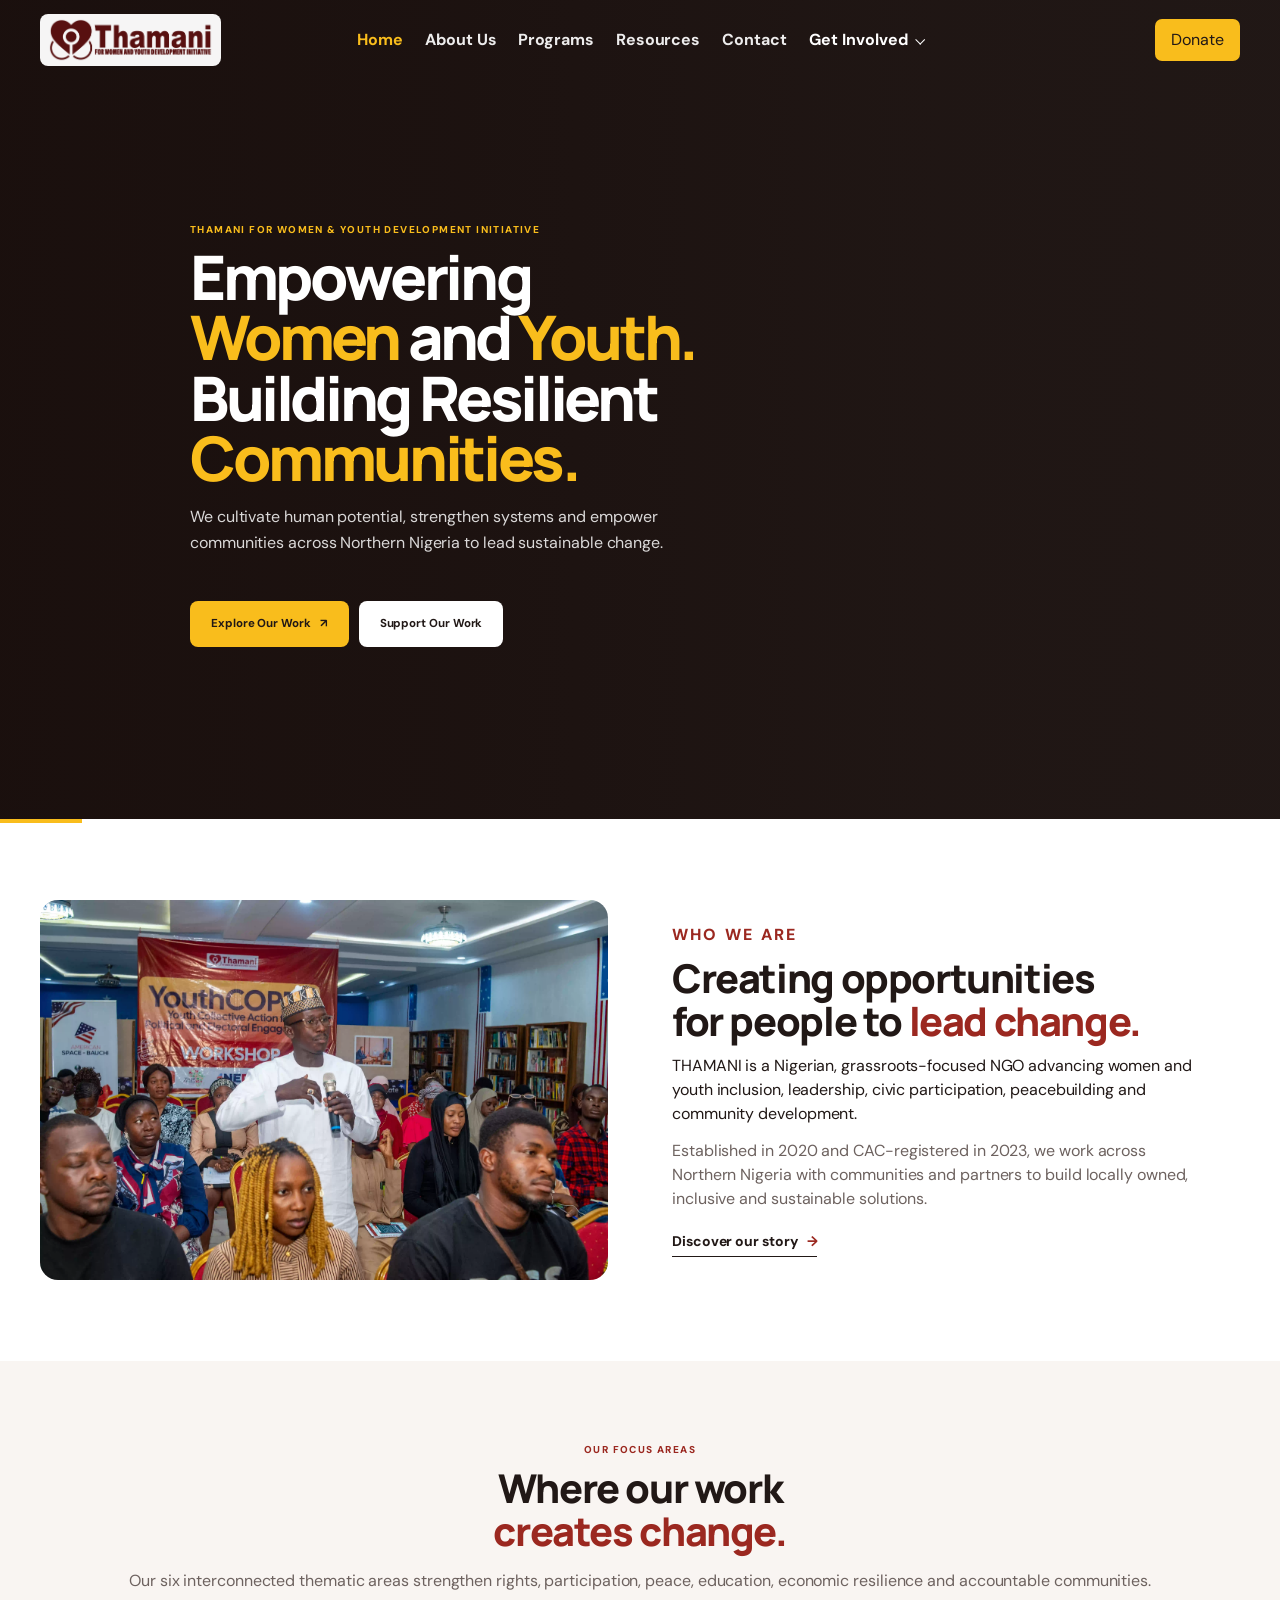
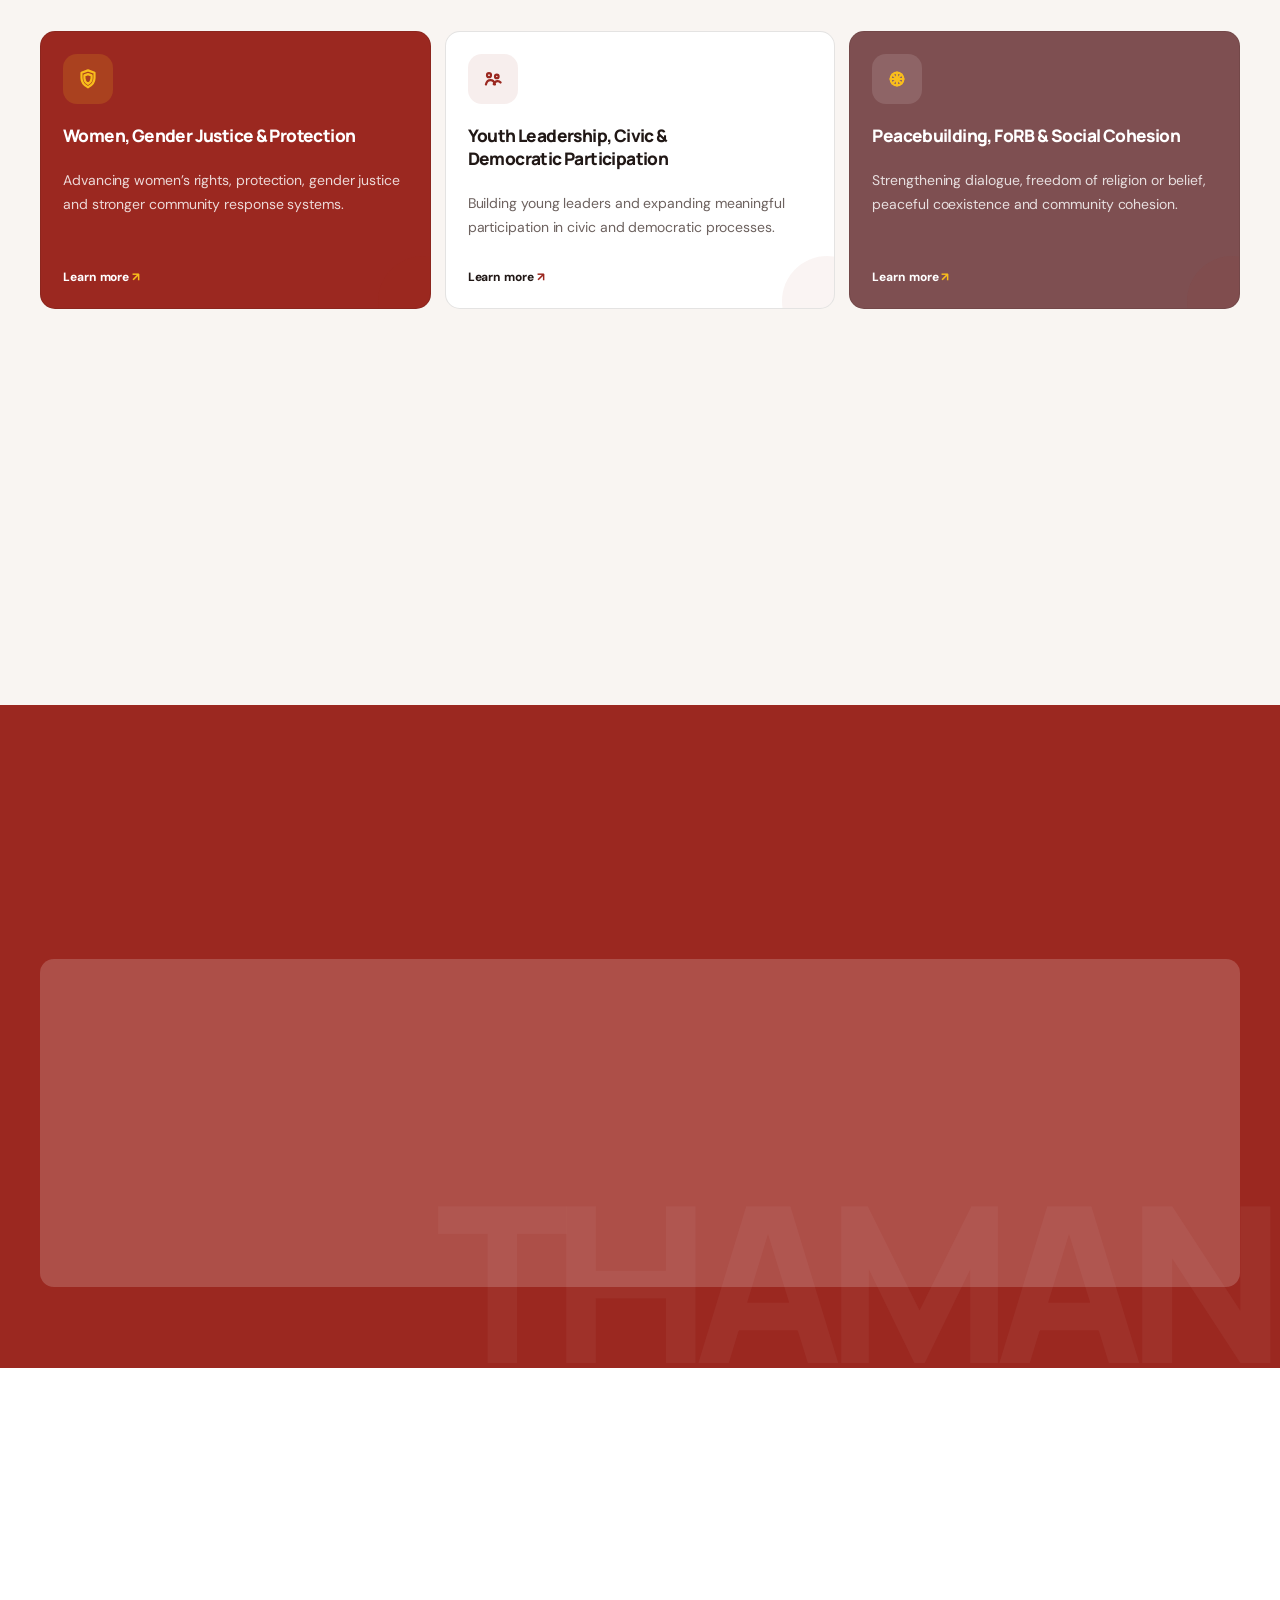
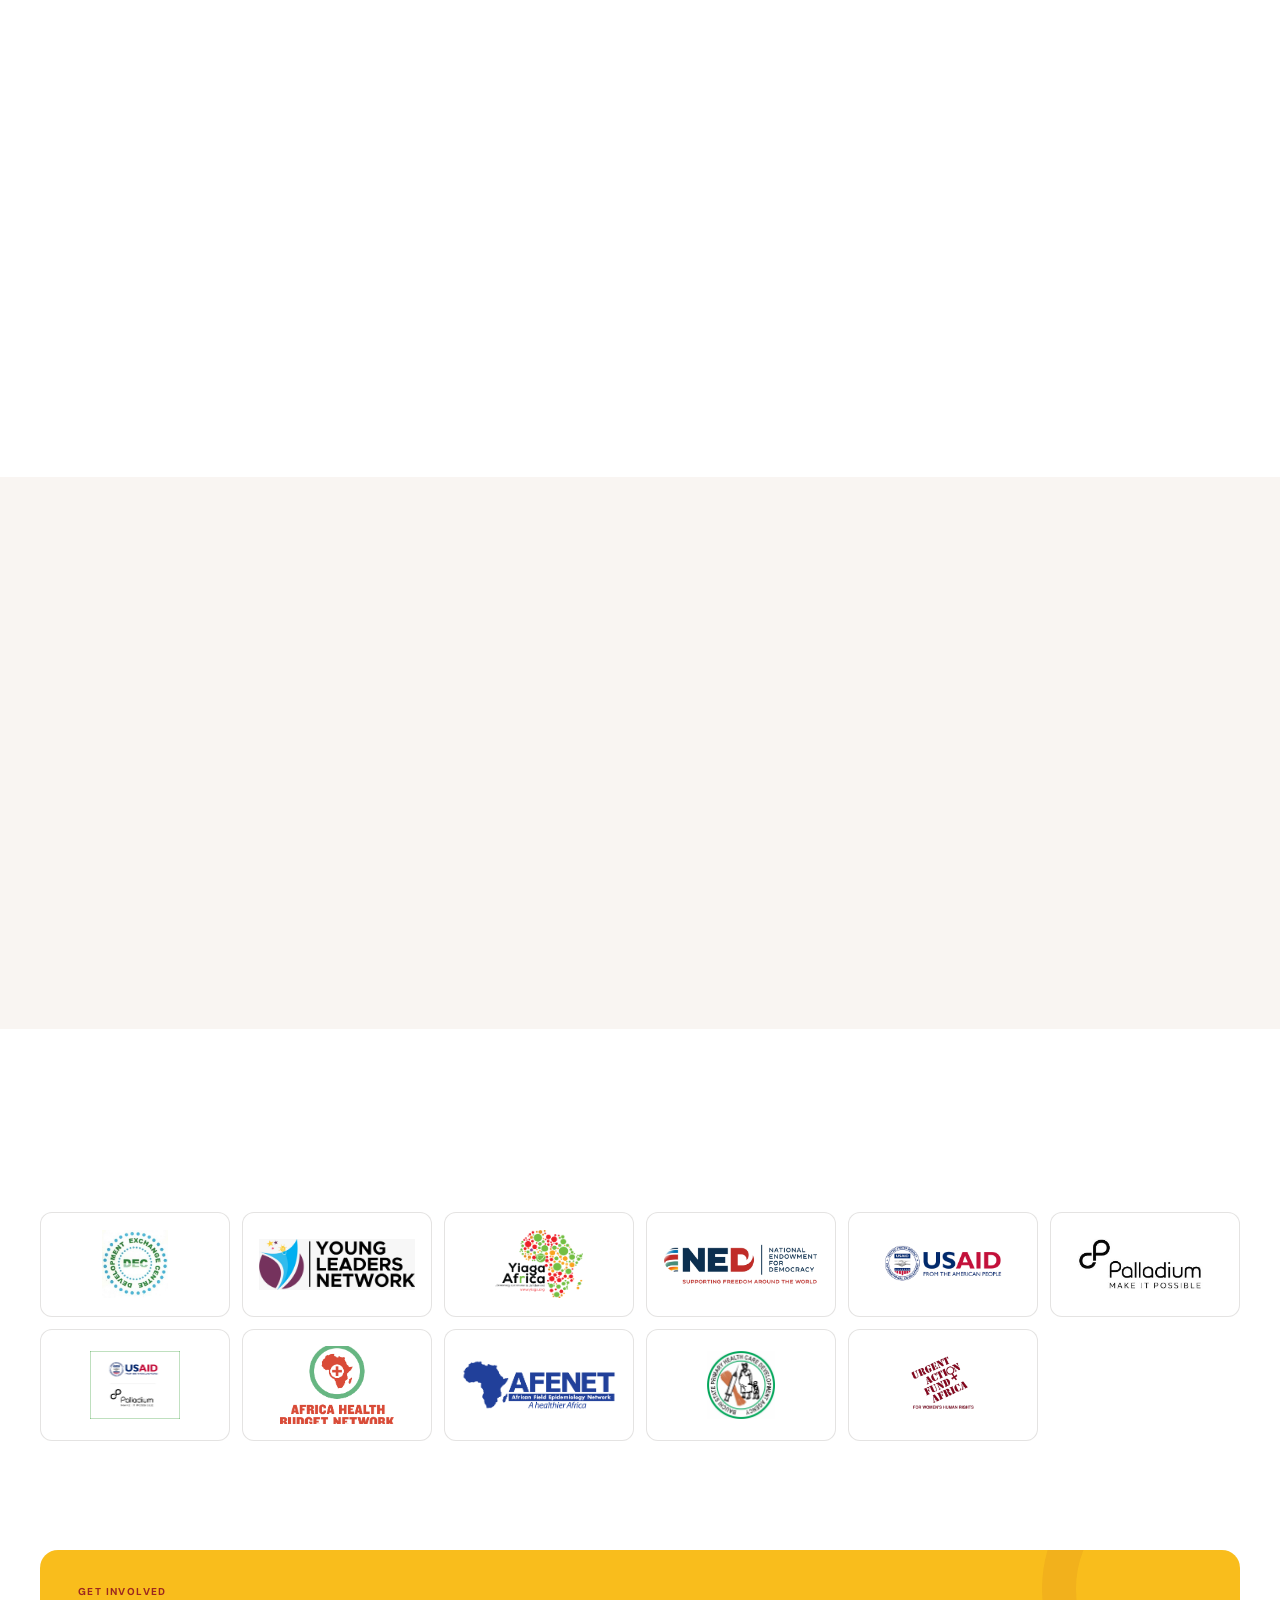
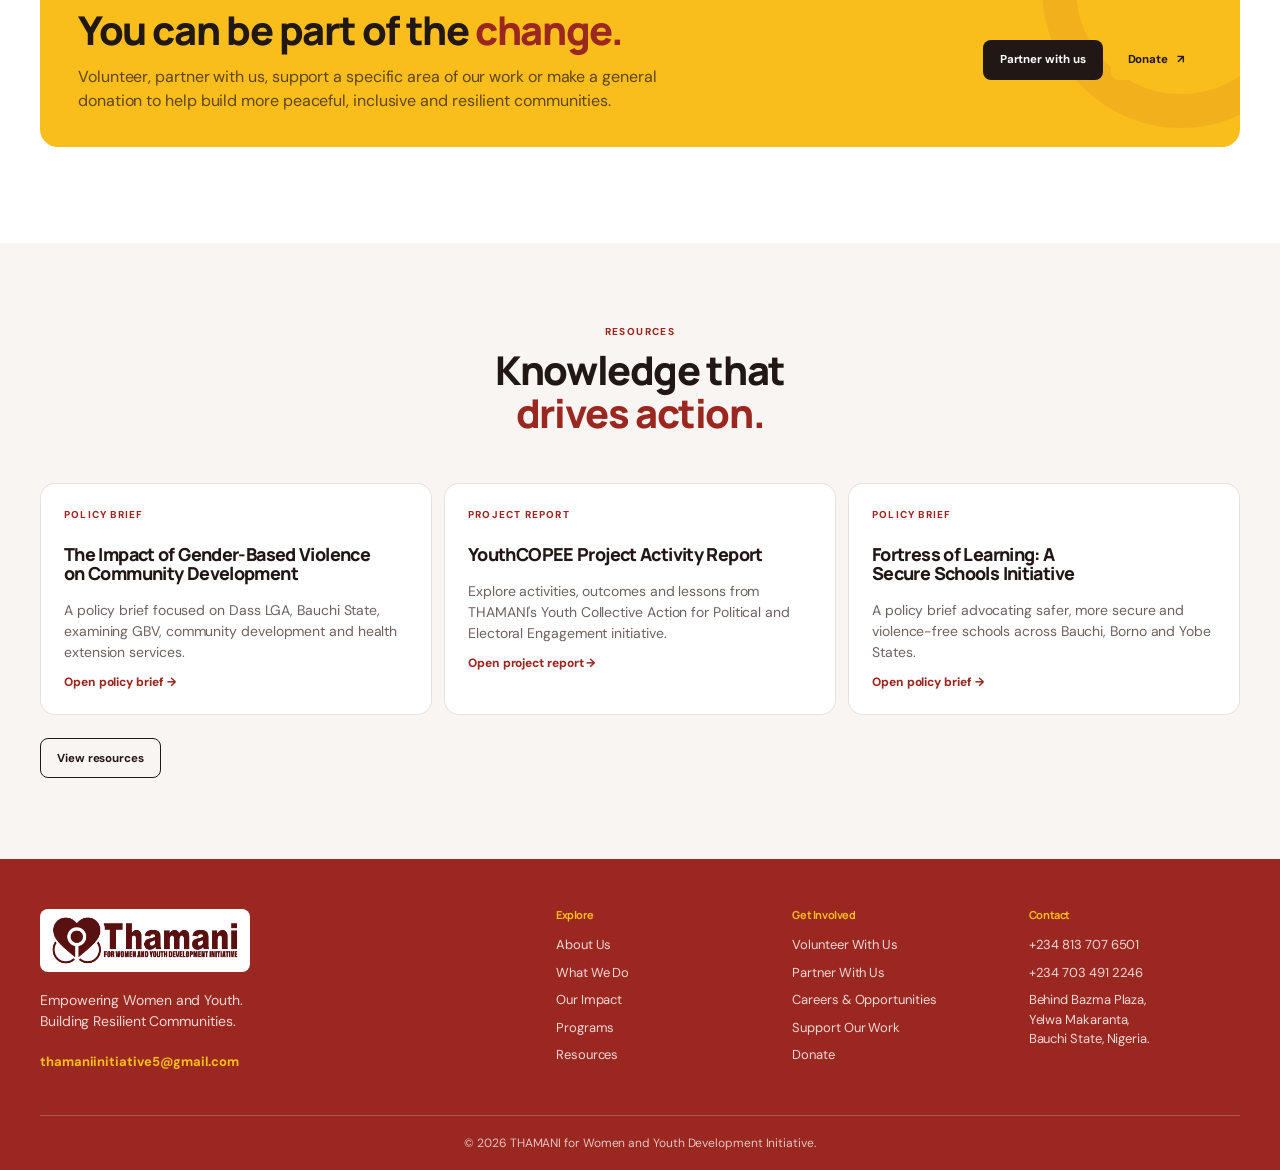
==== index.html @ 49a1951e "first commit" ====
<!--
  HERO SLIDESHOW IMAGES:
  Add these files to /images:
  hero-1.jpg through hero-8.jpg
-->
<!doctype html>

<html lang="en">
  <head>
    <meta charset="utf-8" />
    <meta content="width=device-width, initial-scale=1.0" name="viewport" />
    <meta
      content="THAMANI for Women and Youth Development Initiative — empowering women and youth and building resilient communities across Northern Nigeria."
      name="description"
    />
    <title>THAMANI | Empowering Women &amp; Youth</title>
    <link href="https://fonts.googleapis.com" rel="preconnect" />
    <link crossorigin="" href="https://fonts.gstatic.com" rel="preconnect" />
    <link
      href="https://fonts.googleapis.com/css2?family=DM+Sans:wght@400;500;600;700&amp;family=Manrope:wght@600;700;800&amp;display=swap"
      rel="stylesheet"
    />
    <link href="style.css" rel="stylesheet" />
  </head>
  <body>
    <header class="site-header">
      <div class="container nav-wrap">
        <a
          aria-label="THAMANI home"
          class="brand brand-logo-link"
          href="index.html"
          ><img
            alt="THAMANI for Women and Youth Development Initiative"
            class="brand-logo"
            src="images/thamani-logo.png"
        /></a>
        <button
          aria-expanded="false"
          aria-label="Open navigation"
          class="menu-toggle"
        >
          <span></span><span></span><span></span>
        </button>
        <nav aria-label="Main navigation" class="site-nav">
          <a class="active" data-nav="home" href="index.html">Home</a>
          <a data-nav="about" href="who-we-are.html">About Us</a>
          <a data-nav="programmes" href="programmes-2.html">Programs</a
          ><a data-nav="resources" href="resources.html">Resources</a>
          <a data-nav="contact" href="contact.html">Contact</a>
          <div class="nav-dropdown" data-nav="involved">
            <button
              aria-expanded="false"
              class="nav-dropdown-toggle"
              type="button"
            >
              Get Involved
              <span aria-hidden="true" class="dropdown-caret"></span>
            </button>
            <div class="nav-dropdown-menu">
              <a href="volunteer.html#volunteer">Volunteer With Us</a>
              <a href="volunteer.html#partner">Partner With Us</a
              ><a href="careers.html">Careers &amp; Opportunities</a>
              <a href="donate.html#support-work">Support Our Work</a>
              <a href="donate.html#general-donation">Donate</a>
            </div>
          </div>
        </nav>
        <a class="nav-donate header-donate" href="donate.html">Donate</a>
      </div>
    </header>
    <main id="home">
      <!-- HERO -->
      <section class="hero">
        <div aria-hidden="true" class="hero-slideshow">
          <div class="hero-slide hero-slide-1"></div>
          <div class="hero-slide hero-slide-2"></div>
          <div class="hero-slide hero-slide-3"></div>
          <div class="hero-slide hero-slide-4"></div>
          <div class="hero-slide hero-slide-5"></div>
          <div class="hero-slide hero-slide-6"></div>
          <div class="hero-slide hero-slide-7"></div>
          <div class="hero-slide hero-slide-8"></div>
        </div>
        <div class="hero-overlay"></div>
        <div class="container hero-content">
          <p class="eyebrow hero-eyebrow">
            THAMANI FOR WOMEN &amp; YOUTH DEVELOPMENT INITIATIVE
          </p>
          <h1>
            Empowering <span>Women</span> and <span>Youth.</span><br />
            Building Resilient <span>Communities.</span>
          </h1>
          <p class="hero-copy">
            We cultivate human potential, strengthen systems and empower
            communities across Northern Nigeria to lead sustainable change.
          </p>
          <div class="hero-actions">
            <a class="btn btn-primary" href="#focus"
              >Explore Our Work <span>↗</span></a
            >
            <a class="btn btn-light" href="donate.html#support-work"
              >Support Our Work</a
            >
          </div>
        </div>
        <!-- <div class="hero-scroll">Scroll to explore <span>↓</span></div> -->
      </section>
      <!-- INTRO -->
      <section class="section intro" id="about">
        <div class="container intro-grid">
          <div class="intro-image reveal">
            <img
              alt="THAMANI community engagement"
              src="images/ourstory.webp"
            />
          </div>
          <div class="intro-copy reveal">
            <p class="eyebrow">WHO WE ARE</p>
            <h2>Creating opportunities for people to <em>lead change.</em></h2>
            <p class="lead">
              THAMANI is a Nigerian, grassroots-focused NGO advancing women and
              youth inclusion, leadership, civic participation, peacebuilding
              and community development.
            </p>
            <p>
              Established in 2020 and CAC-registered in 2023, we work across
              Northern Nigeria with communities and partners to build locally
              owned, inclusive and sustainable solutions.
            </p>
            <a class="text-link" href="who-we-are.html"
              >Discover our story <span>→</span></a
            >
          </div>
        </div>
      </section>
      <!-- FOCUS AREAS -->
      <section class="section focus-section" id="focus">
        <div class="container">
          <div class="section-heading split reveal">
            <div>
              <p class="eyebrow">OUR FOCUS AREAS</p>
              <h2>Where our work<br /><em>creates change.</em></h2>
              <p>
                Our six interconnected thematic areas strengthen rights,
                participation, peace, education, economic resilience and
                accountable communities.
              </p>
            </div>
          </div>
          <div class="focus-grid">
            <article class="focus-card focus-theme focus-theme-red reveal">
              <div aria-hidden="true" class="focus-icon">
                <svg class="focus-svg focus-svg-bold" viewbox="0 0 24 24">
                  <path
                    d="M12 3.4 18.5 5.8v5.3c0 4.1-2.5 7.2-6.5 9.2-4-2-6.5-5.1-6.5-9.2V5.8z"
                  ></path>
                  <path
                    d="M12 7.1 15.6 8.4v2.8c0 2.5-1.4 4.4-3.6 5.7-2.2-1.3-3.6-3.2-3.6-5.7V8.4z"
                  ></path>
                </svg>
              </div>
              <h3>Women, Gender Justice &amp; Protection</h3>
              <p>
                Advancing women’s rights, protection, gender justice and
                stronger community response systems.
              </p>
              <a href="programmes-2.html">Learn more <span>↗</span></a>
            </article>
            <article class="focus-card focus-theme reveal">
              <div aria-hidden="true" class="focus-icon">
                <svg class="focus-svg focus-svg-final" viewbox="0 0 24 24">
                  <circle cx="8" cy="8.2" r="2"></circle>
                  <circle cx="15.8" cy="9.4" r="1.8"></circle>
                  <path
                    d="M4.9 17.4c.7-2.8 2.3-4.3 4.6-4.3 2.2 0 3.8 1.5 4.5 4.3"
                  ></path>
                  <path
                    d="M12.7 17.3c.4-1.7 1.6-2.9 3.5-3.2 1.4-.2 2.6.4 3.4 1.4"
                  ></path>
                </svg>
              </div>
              <h3>Youth Leadership, Civic &amp; Democratic Participation</h3>
              <p>
                Building young leaders and expanding meaningful participation in
                civic and democratic processes.
              </p>
              <a href="programmes-2.html">Learn more <span>↗</span></a>
            </article>
            <article class="focus-card focus-theme focus-theme-mauve reveal">
              <div aria-hidden="true" class="focus-icon">
                <svg class="focus-svg focus-svg-final" viewbox="0 0 24 24">
                  <circle cx="12" cy="12" r="6.4"></circle>
                  <path d="M12 5.6v12.8"></path>
                  <path d="M5.6 12h12.8"></path>
                  <path d="M7.5 7.5 16.5 16.5"></path>
                  <path d="M16.5 7.5 7.5 16.5"></path>
                </svg>
              </div>
              <h3>Peacebuilding, FoRB &amp; Social Cohesion</h3>
              <p>
                Strengthening dialogue, freedom of religion or belief, peaceful
                coexistence and community cohesion.
              </p>
              <a href="programmes-2.html">Learn more <span>↗</span></a>
            </article>
            <article class="focus-card focus-theme reveal">
              <div aria-hidden="true" class="focus-icon">
                <svg class="focus-svg focus-svg-bold" viewbox="0 0 24 24">
                  <path d="M2.8 9.4 12 5.9l9.2 3.5L12 13z"></path>
                  <path
                    d="M6.2 11.3v3.4c0 .9 2.6 2.4 5.8 2.4s5.8-1.5 5.8-2.4v-3.4"
                  ></path>
                  <path d="M18.7 10.1v4.1"></path>
                  <path
                    d="M18.7 14.2c0 .7.6 1.2 1.2 1.2.7 0 1.3.5 1.3 1.2"
                  ></path>
                </svg>
              </div>
              <h3>Education, Child Protection &amp; Safe Schools</h3>
              <p>
                Supporting inclusive education, child protection and safer
                learning environments for every learner.
              </p>
              <a href="programmes-2.html">Learn more <span>↗</span></a>
            </article>
            <article class="focus-card focus-theme focus-theme-gold reveal">
              <div aria-hidden="true" class="focus-icon">
                <svg class="focus-svg focus-svg-final" viewbox="0 0 24 24">
                  <path d="M5.2 18.2h13.6"></path>
                  <path d="M7.1 16.7v-4.2"></path>
                  <path d="M11 16.7V9.8"></path>
                  <path d="M14.9 16.7v-5"></path>
                  <path d="M18.8 16.7V7.8"></path>
                  <path d="M7.1 9.6h3.9l2.4-2.3h5.4"></path>
                  <path d="M16.4 5.8h2.4v2.4"></path>
                </svg>
              </div>
              <h3>Economic Empowerment, VSLA &amp; Community Resilience</h3>
              <p>
                Expanding savings, livelihoods, economic opportunities and
                resilience for women and communities.
              </p>
              <a href="programmes-2.html">Learn more <span>↗</span></a>
            </article>
            <article class="focus-card focus-theme reveal">
              <div aria-hidden="true" class="focus-icon">
                <svg class="focus-svg focus-svg-final" viewbox="0 0 24 24">
                  <path d="M4.4 12.4h4.4l6.8-3.6v8.4l-6.8-3.6H4.4z"></path>
                  <path d="M15.8 10.3c1 .5 1.7 1.2 2.1 2.1"></path>
                  <path d="M15.8 14.1c1-.5 1.7-1.2 2.1-2.1"></path>
                  <path
                    d="M18.5 8.4c1.4 1 2.1 2.2 2.1 3.9s-.7 2.9-2.1 3.9"
                  ></path>
                  <path d="M8.2 12.4v4"></path>
                </svg>
              </div>
              <h3>
                Policy Advocacy, Digital Engagement &amp; Community
                Accountability
              </h3>
              <p>
                Using advocacy, digital platforms and citizen engagement to
                strengthen accountability and influence policy.
              </p>
              <a href="programmes-2.html">Learn more <span>↗</span></a>
            </article>
          </div>
        </div>
      </section>
      <!-- IMPACT -->
      <section class="impact-section" id="impact">
        <div class="container impact-wrap">
          <div class="impact-intro reveal">
            <p class="eyebrow">OUR IMPACT</p>
            <h2>From ideas to <em>action.</em></h2>
            <p>
              We transform ideas into action by empowering women, young people
              and communities to become active drivers of sustainable
              development.
            </p>
          </div>
          <div class="stats-grid">
            <div class="stat reveal">
              <strong data-count="60">0</strong>
              <span>Youths trained on digital and protest rights</span>
            </div>
            <div class="stat reveal">
              <strong data-count="60">0</strong>
              <span
                >Youths trained on participation, citizen accountability and
                electioneering advocacy</span
              >
            </div>
            <div class="stat reveal">
              <strong data-count="36">0</strong>
              <span
                >Community women leaders trained on GBV referrals, prevention
                and health support</span
              >
            </div>
            <div class="stat reveal">
              <strong data-count="1">0</strong>
              <span>Truth &amp; Justice Committee established</span>
            </div>
            <div class="stat reveal">
              <strong data-count="7">0</strong>
              <span>VSLA groups with 175 active members</span>
            </div>
            <div class="stat reveal">
              <strong data-count="8" data-prefix="₦" data-suffix="M">0</strong>
              <span>VSLA assets and member savings accumulated in 2 years</span>
            </div>
            <div class="stat reveal">
              <strong data-count="3">0</strong>
              <span>Policy documents supporting advocacy across 2 states</span>
            </div>
            <div class="stat reveal">
              <strong data-count="5">0</strong>
              <span
                >Civic events promoting political participation and voter
                sensitisation</span
              >
            </div>
          </div>
        </div>
      </section>
      <!-- FEATURED PROGRAMMES -->
      <section class="section programmes" id="programmes">
        <div class="container">
          <div class="section-heading split reveal">
            <div>
              <p class="eyebrow">FEATURED PROGRAMMES</p>
              <h2>Small actions.<br /><em>Lasting impact.</em></h2>
              <p>
                Through partnerships, evidence based advocacy and grassroots
                <br />
                engagement, THAMANI works to strengthen communities across
                <br />
                Northern Nigeria.
              </p>
            </div>
          </div>
          <div class="programme-grid">
            <article class="programme-card programme-one reveal" tabindex="0">
              <div class="programme-content">
                <span class="tag">YOUTH &amp; GOVERNANCE</span>
                <h3>YouthCOPEE</h3>
                <p>
                  Youth Collective Action for Political and Electoral
                  Engagement, building a new generation of civic leaders.
                </p>
                <a href="programmes-2.html">Explore programme <span>↗</span></a>
              </div>
            </article>
            <article class="programme-card programme-two reveal" tabindex="0">
              <div class="programme-content">
                <span class="tag">PEACE &amp; SOCIAL COHESION</span>
                <h3>YouthCARE / FoRB</h3>
                <p>
                  Strengthening youth networks, dialogue and positive narratives
                  for peaceful coexistence.
                </p>
                <a href="programmes-2.html">Explore programme <span>↗</span></a>
              </div>
            </article>
            <article class="programme-card programme-three reveal" tabindex="0">
              <div class="programme-content">
                <span class="tag">EDUCATION</span>
                <h3>SCALE</h3>
                <p>
                  Supporting safe, inclusive and violence free learning
                  environments through civic advocacy and local engagement.
                </p>
                <a href="programmes-2.html">Explore programme <span>↗</span></a>
              </div>
            </article>
            <article class="programme-card programme-four reveal" tabindex="0">
              <div class="programme-content">
                <span class="tag">WOMEN'S EMPOWERMENT</span>
                <h3>#HerVoice</h3>
                <p>
                  Strengthening community responses to GBV while supporting
                  women's economic empowerment and collective action.
                </p>
                <a href="programmes-2.html">Explore programme <span>↗</span></a>
              </div>
            </article>
          </div>
        </div>
      </section>
      <!-- FEATURE STORY -->
      <section class="section story-section">
        <div class="container story-grid">
          <!-- <div class="story reveal">
          <img src="images/hero-3.jpeg" alt="THAMANI community engagement">
        </div> -->
          <div class="intro-image reveal">
            <img
              alt="THAMANI community engagement"
              src="images/whoweare.webp"
            />
          </div>
          <div class="story-copy reveal">
            <p class="eyebrow">A STORY OF CHANGE</p>
            <h2>When community voices become <em>policy action.</em></h2>
            <p>
              Through the #HerVoice Project, THAMANI strengthened community
              responses to gender-based violence in Dass LGA, Bauchi State.
            </p>
            <p>
              The work brought together women leaders, fathers, community
              structures, government institutions and development partners to
              strengthen response, accountability and survivor support.
            </p>
            <a class="btn btn-dark" href="programmes-2.html#hervoice"
              >Read the story <span>↗</span></a
            >
          </div>
        </div>
      </section>
      <!-- PARTNERS -->
      <section class="section partners">
        <div class="container">
          <div class="partners-heading reveal">
            <p class="eyebrow">PARTNERS &amp; COLLABORATIONS</p>
            <h2>Change is stronger <em>together.</em></h2>
          </div>
          <div class="partner-list partner-logo-grid reveal">
            <div class="partner-logo-card">
              <img
                alt="Development Exchange Centre"
                src="images/partner-dec.jpeg"
              />
            </div>
            <div class="partner-logo-card">
              <img alt="Young Leaders Network" src="images/partner-yln.jpg" />
            </div>
            <div class="partner-logo-card">
              <img alt="Yiaga Africa" src="images/partner-yiaga-africa.png" />
            </div>
            <div class="partner-logo-card">
              <img
                alt="National Endowment for Democracy"
                src="images/partner-ned.jpeg"
              />
            </div>
            <div class="partner-logo-card">
              <img alt="USAID" src="images/partner-usaid.png" />
            </div>
            <div class="partner-logo-card">
              <img alt="Palladium" src="images/partner-palladium.jpeg" />
            </div>
            <div class="partner-logo-card">
              <img
                alt="USAID and Palladium"
                src="images/partner-usaid-palladium.png"
              />
            </div>
            <div class="partner-logo-card">
              <img
                alt="Africa Health Budget Network"
                src="images/partner-ahbn.png"
              />
            </div>
            <div class="partner-logo-card">
              <img
                alt="African Field Epidemiology Network"
                src="images/partner-afenet.png"
              />
            </div>
            <div class="partner-logo-card">
              <img
                alt="Bauchi State Primary Health Care Development Agency"
                src="images/partner-bauchi-phcda.jpeg"
              />
            </div>
            <div class="partner-logo-card">
              <img
                alt="Urgent Action Fund Africa"
                src="images/partner-uaf-africa.png"
              />
            </div>
          </div>
        </div>
      </section>
      <!-- GET INVOLVED -->
      <section class="section cta-section" id="get-involved">
        <div class="container cta-box reveal">
          <div>
            <p class="eyebrow">GET INVOLVED</p>
            <h2>You can be part of the <em>change.</em></h2>
            <p>
              Volunteer, partner with us, support a specific area of our work or
              make a general donation to help build more peaceful, inclusive and
              resilient communities.
            </p>
          </div>
          <div class="cta-actions">
            <a class="btn btn-dark" href="volunteer.html#partner"
              >Partner with us</a
            >
            <a class="btn btn-primary" href="donate.html"
              >Donate <span>↗</span></a
            >
          </div>
        </div>
      </section>
      <!-- RESOURCES -->
      <section class="section resources" id="resources">
        <div class="container">
          <div class="section-heading split reveal">
            <div>
              <p class="eyebrow">RESOURCES</p>
              <h2>Knowledge that<br /><em>drives action.</em></h2>
            </div>
          </div>
          <div class="resource-grid">
            <article class="resource-card reveal">
              <span class="resource-type">POLICY BRIEF</span>
              <h3>
                The Impact of Gender-Based Violence on Community Development
              </h3>
              <p>
                A policy brief focused on Dass LGA, Bauchi State, examining GBV,
                community development and health extension services.
              </p>
              <a
                href="resources/bauchi-gbv-policy-brief.pdf"
                rel="noopener"
                target="_blank"
                >Open policy brief →</a
              >
            </article>
            <article class="resource-card reveal">
              <span class="resource-type">PROJECT REPORT</span>
              <h3>YouthCOPEE Project Activity Report</h3>
              <p>
                Explore activities, outcomes and lessons from THAMANI's Youth
                Collective Action for Political and Electoral Engagement
                initiative.
              </p>
              <a
                href="resources/youthcopee-project-activity-report.pdf"
                rel="noopener"
                target="_blank"
                >Open project report →</a
              >
            </article>
            <article class="resource-card reveal">
              <span class="resource-type">POLICY BRIEF</span>
              <h3>Fortress of Learning: A Secure Schools Initiative</h3>
              <p>
                A policy brief advocating safer, more secure and violence-free
                schools across Bauchi, Borno and Yobe States.
              </p>
              <a
                href="resources/safe-schools-policy-brief-northeast-nigeria.pdf"
                rel="noopener"
                target="_blank"
                >Open policy brief →</a
              >
            </article>
          </div>
          <a class="btn btn-outline" href="resources.html">View resources</a>
        </div>
      </section>
    </main>
    <footer class="site-footer" id="contact-footer">
      <div class="container footer-top">
        <div class="footer-brand">
          <a class="brand brand-light brand-logo-link" href="index.html"
            ><img
              alt="THAMANI for Women and Youth Development Initiative"
              class="brand-logo"
              src="images/thamani-logo.png"
          /></a>
          <p>
            Empowering Women and Youth.<br />Building Resilient Communities.
          </p>
          <a class="footer-email" href="mailto:thamaniinitiative5@gmail.com"
            >thamaniinitiative5@gmail.com</a
          >
        </div>
        <div class="footer-links">
          <div>
            <h4>Explore</h4>
            <a href="who-we-are.html">About Us</a>
            <a href="index.html#focus">What We Do</a>
            <a href="index.html#impact">Our Impact</a>
            <a href="programmes-2.html">Programs</a
            ><a href="resources.html">Resources</a>
          </div>
          <div>
            <h4>Get Involved</h4>
            <a href="volunteer.html#volunteer">Volunteer With Us</a>
            <a href="volunteer.html#partner">Partner With Us</a
            ><a href="careers.html">Careers &amp; Opportunities</a>
            <a href="donate.html#support-work">Support Our Work</a>
            <a href="donate.html#general-donation">Donate</a>
          </div>
          <div>
            <h4>Contact</h4>
            <a href="tel:08137076501">+234 813 707 6501</a>
            <a href="tel:+2347034912246">+234 703 491 2246</a>
            <span
              >Behind Bazma Plaza,<br />Yelwa Makaranta,<br />Bauchi State,
              Nigeria.</span
            >
          </div>
        </div>
      </div>
      <div class="container footer-bottom">
        <span
          >© <span id="year"></span> THAMANI for Women and Youth Development
          Initiative.</span
        >
      </div>
    </footer>
    <script src="script.js"></script>
  </body>
</html>
---- style.css ----
/* THAMANI master stylesheet — consolidated */

:root {
  --cream: #F9F5F2;
  --red: #9B2820;
  --yellow: #F9BD1C;
  --white: #fff;
  --ink: #211816;
  --muted: #6D625F;
  --line: rgba(33,24,22,.12);
  --container: 1280px;
  --radius: 18px;
  --shadow: 0 12px 35px rgba(44,28,24,.09);
  --cream-deep: #F3ECE7;
  --red-soft: #B23A31;
  --page-gutter: 40px;
}

* {
  box-sizing: border-box;
  margin: 0;
  padding: 0;
}

html {
  scroll-behavior: smooth;
}

body {
  font-family: "DM Sans",sans-serif;
  background: var(--cream);
  color: var(--ink);
  line-height: 1.5;
  overflow-x: hidden;
  font-size: 16px;
  letter-spacing: -0.005em;
}

body.menu-open {
  overflow: hidden;
}

h1,h2,h3,h4 {
  font-family: "Manrope",sans-serif;
  line-height: 1.08;
  letter-spacing: -.035em;
}

h1 {
  font-size: clamp(2.5rem,4.8vw,4.8rem);
  font-weight: 800;
  letter-spacing: -0.055em;
}

h2 {
  font-size: clamp(1.85rem,3.1vw,3.1rem);
}

h3 {
  font-size: clamp(1.08rem,1.5vw,1.45rem);
}

h2 em {
  color: var(--red);
  font-style: normal;
}

p {
  color: var(--muted);
}

a {
  color: inherit;
  text-decoration: none;
}

.container {
  width: min(var(--container),calc(100% - (var(--page-gutter) * 2))) !important;
  margin-inline: auto;
}

.section {
  padding: clamp(76px, 9vh, 108px) 0;
  min-height: auto;
  display: flex;
  align-items: center;
}

.eyebrow {
  color: var(--red);
  font-size: .625rem;
  font-weight: 800;
  letter-spacing: .14em;
  text-transform: uppercase;
  margin-bottom: 10px;
}

.btn {
  display: inline-flex;
  align-items: center;
  justify-content: center;
  gap: 9px;
  min-height: 40px;
  padding: 0 18px;
  border-radius: 8px;
  border: 1px solid transparent;
  font-size: .72rem;
  font-weight: 700;
  transition: .22s ease;
  cursor: pointer;
  padding-inline: 16px;
  margin-top: 23px;
}

.btn-primary {
  background: var(--yellow);
  color: var(--ink);
}

.btn-primary:hover {
  transform: translateY(-2px);
}

.btn-light {
  background: var(--white);
  color: var(--ink);
}

.btn-light:hover,.btn-outline:hover {
  background: var(--yellow);
  border-color: var(--yellow);
}

.btn-dark {
  background: var(--ink);
  color: var(--white);
}

.btn-dark:hover {
  background: var(--red);
}

.btn-outline {
  border-color: var(--ink);
  background: transparent;
}

.text-link {
  display: inline-flex;
  gap: 9px;
  margin-top: 20px;
  font-size: .875rem;
  font-weight: 700;
  border-bottom: 1px solid var(--ink);
  padding-bottom: 4px;
}

.text-link span {
  color: var(--red);
}

.site-header {
  position: fixed;
  inset: 0 0 auto;
  z-index: 1000;
  padding: 14px 0;
  transition: .25s;
  color: #fff;
}

.site-header.scrolled {
  background: rgba(249,245,242,.97);
  backdrop-filter: blur(12px);
  box-shadow: 0 5px 22px rgba(33,24,22,.06);
  border-bottom: 1px solid rgba(33,24,22,.08);
}

.site-header.scrolled a {
  color: black;
}

.nav-wrap {
  display: flex;
  align-items: center;
  justify-content: space-between;
}

.brand {
  display: inline-flex;
  align-items: center;
  gap: 9px;
  font-weight: 800;
}

.brand-mark {
  width: 33px;
  height: 33px;
  display: grid;
  place-items: center;
  border-radius: 50%;
  background: var(--yellow);
  font-family: "Manrope";
  font-size: .85rem;
}

.brand-name {
  font-family: "Manrope";
  font-size: .82rem;
  letter-spacing: .05em;
}

.site-nav {
  display: flex;
  align-items: center;
  gap: 22px;
}

.site-nav a {
  font-size: 16px;
  font-weight: 700;
}

.site-nav a:not(.nav-donate):hover,.site-nav a.active {
  color: var(--red);
}

.nav-donate {
  background: var(--yellow) !important;
  color: var(--ink) !important;
  padding: 9px 16px;
  border-radius: 7px;
}

.nav-donate:hover {
  background: var(--red) !important;
  color: #fff !important;
}

.menu-toggle {
  display: none;
  width: 42px;
  height: 42px;
  border: 0;
  border-radius: 8px;
  background: var(--yellow);
  cursor: pointer;
}

.menu-toggle span {
  display: block;
  width: 19px;
  height: 2px;
  background: var(--ink);
  margin: 4px auto;
}

.hero {
  position: relative;
  min-height: 86svh;
  display: flex;
  align-items: center;
  overflow: hidden;
  color: #fff;
  max-height: 850px;
}

.hero-image,.hero-overlay {
  position: absolute;
  inset: 0;
}

.hero-image {
  background: url("https://images.unsplash.com/photo-1489493585363-d69421e0edd3?auto=format&fit=crop&w=1800&q=85") center/cover;
}

.hero-overlay {
  background: linear-gradient(90deg,
      rgba(25,14,12,.84) 0%,
      rgba(25,14,12,.61) 35%,
      rgba(25,14,12,.22) 70%,
      rgba(25,14,12,.05) 100%);
}

.hero-content {
  position: relative;
  z-index: 1;
  padding-top: 50px;
  max-width: 900px;
}

.hero-eyebrow {
  color: var(--yellow);
  font-size: .625rem;
}

.hero h1 {
  max-width: 820px;
  line-height: .98;
}

.hero h1 span {
  color: var(--yellow);
}

.hero-copy {
  color: rgba(255,255,255,.84);
  max-width: 500px;
  margin: 16px 0 21px;
  font-size: 1rem;
  line-height: 1.65;
}

.hero-actions {
  display: flex;
  gap: 10px;
  flex-wrap: wrap;
}

.hero-scroll {
  position: absolute;
  right: 38px;
  bottom: 22px;
  z-index: 1;
  font-size: .62rem;
  text-transform: uppercase;
  letter-spacing: .12em;
  color: rgba(255,255,255,.72);
}

.hero-scroll span {
  color: var(--yellow);
  margin-left: 7px;
}

.intro {
  background: #fff;
  position: relative;
}

.intro-grid {
  width: 100%;
  display: grid;
  grid-template-columns: 1fr 1fr;
  gap: 65px;
  align-items: center;
  padding-left: 40px;
  padding-right: 40px;
}

.intro-heading h2 {
  max-width: 620px;
}

.intro-copy {
  max-width: 520px;
  padding-left: 0;
  border-left: 0;
}

.intro-copy .lead {
  color: var(--ink);
  font-size: 1rem;
  margin-bottom: 13px;
}

.intro-copy p:not(.lead) {
  font-size: 1rem;
}

.focus-section {
  background: var(--cream);
  padding-left: 20px;
  padding-right: 20px;
}

.section-heading.split {
  width: 100%;
  display: flex;
  justify-content: center;
  gap: 50px;
  align-items: center;
  margin-bottom: 38px;
  text-align: center;
}

.section-heading.split>p {
  max-width: 390px;
  font-size: 1rem;
}

.focus-grid {
  width: 100%;
  display: grid;
  grid-template-columns: repeat(6,1fr);
  gap: 10px;
}

.focus-card {
  min-height: 235px;
  padding: 20px;
  background: #fff;
  border-radius: 15px;
  display: flex;
  flex-direction: column;
  justify-content: space-between;
  border: 1px solid var(--line);
  transition: .25s;
  position: relative;
  overflow: hidden;
}

.focus-card:hover {
  transform: translateY(-5px);
  box-shadow: var(--shadow);
}

.focus-card-large {
  grid-column: span 2;
  min-height: 260px;
  background: var(--red);
  color: #fff;
}

.focus-card:nth-child(2),.focus-card:nth-child(3),.focus-card:nth-child(4) {
  grid-column: span 2;
}

.focus-card-accent {
  grid-column: 3/span 2;
  background: var(--yellow);
}

.focus-number {
  font-size: .625rem;
  font-weight: 800;
  opacity: .62;
}

.focus-card h3 {
  font-size: 1.15rem;
  max-width: 245px;
}

.focus-card p {
  font-size: .875rem;
  margin: 10px 0 15px;
  max-width: 300px;
  line-height: 1.6;
}

.focus-card-large p {
  color: rgba(255,255,255,.75);
}

.focus-card a {
  font-size: .75rem;
  font-weight: 800;
}

.focus-card a span {
  color: var(--red);
}

.focus-card-large a span {
  color: var(--yellow);
}

.impact-section {
  background: var(--red);
  color: #fff;
  padding: clamp(70px,9vh,100px) 0;
  min-height: 70svh;
  display: flex;
  align-items: center;
  padding-left: 40px;
  padding-right: 40px;
  position: relative;
  overflow: hidden;
  padding-top: clamp(76px, 9vh, 104px);
  padding-bottom: clamp(76px, 9vh, 104px);
}

.impact-wrap {
  width: 100%;
  display: grid;
  grid-template-columns: .85fr 1.15fr;
  gap: 70px;
  align-items: center;
  position: relative;
  z-index: 1;
}

.impact-intro .eyebrow {
  color: var(--yellow);
}

.impact-intro h2 {
  color: #fff;
}

.impact-intro h2 em {
  color: var(--yellow);
}

.impact-intro>p:last-child {
  color: rgba(255,255,255,.74);
  max-width: 420px;
  margin-top: 19px;
  font-size: 1rem;
}

.stats-grid {
  display: grid;
  grid-template-columns: repeat(2,1fr);
  gap: 1px;
  background: rgba(255,255,255,.18);
  border-radius: 14px;
  overflow: hidden;
}

.stat {
  background: var(--red);
  padding: 22px;
  min-height: 138px;
  transition: background .25s ease;
}

.stat strong {
  display: block;
  color: var(--yellow);
  font-family: "Manrope";
  font-size: clamp(2.5rem,4vw,4.1rem);
  line-height: 1;
}

.stat span {
  display: block;
  margin-top: 10px;
  color: rgba(255,255,255,.8);
  font-size: .875rem;
  max-width: 175px;
}

.programmes {
  background: #fff;
  padding-right: 20px;
  padding-left: 20px;
}

.programme-grid {
  width: 100%;
  display: grid;
  grid-template-columns: repeat(4,1fr);
  gap: 12px;
}

.programme-card {
  min-height: 310px;
  position: relative;
  overflow: hidden;
  border-radius: 15px;
  color: #fff;
  background-position: center;
  background-size: cover;
  cursor: pointer;
  transition: transform .35s cubic-bezier(.2,.75,.25,1),box-shadow .35s ease,filter .35s ease;
}

.programme-card:before {
  content: "";
  position: absolute;
  inset: 0;
  background: linear-gradient(transparent 20%,rgba(0,0,0,.86));
}

.programme-one {
  background-image: url("/images/YouthCopee.webp");
}

.programme-two {
  background-image: url("/images/YouthCare.webp");
}

.programme-three {
  background-image: url("/images/Scale.webp");
}

.programme-four {
  background-image: url("/images/HerVoice.webp");
}

.programme-content {
  position: absolute;
  inset: auto 19px 19px;
  z-index: 1;
}

.tag {
  font-size: .625rem;
  letter-spacing: .1em;
  font-weight: 800;
  color: var(--yellow);
}

.programme-content h3 {
  font-size: 1.3rem;
  margin: 6px 0;
}

.programme-content p {
  color: rgba(255,255,255,.77);
  font-size: .875rem;
  margin-bottom: 13px;
  max-width: 255px;
  line-height: 1.55;
}

.programme-content a {
  font-size: .75rem;
  font-weight: 800;
}

.programme-content a span {
  color: var(--yellow);
}

.story-section {
  background: var(--cream);
}

.story-grid {
  width: 100%;
  display: grid;
  grid-template-columns: 1fr 1fr;
  gap: 72px;
  align-items: center;
  padding-left: 40px;
  padding-right: 40px;
}

.story-image {
  min-height: 500px;
  border-radius: var(--radius);
  background: linear-gradient(rgba(155,40,32,.08),rgba(155,40,32,.08)),url("https://images.unsplash.com/photo-1594708767771-a7502209ff51?auto=format&fit=crop&w=1100&q=85") center/cover;
  position: relative;
}

.story-copy {
  max-width: 520px;
}

.story-copy>p:not(.eyebrow) {
  font-size: 1rem;
  margin-top: 15px;
}

.story-copy .btn {
  margin-top: 22px;
}

.partners {
  background: #fff;
  text-align: center;
  padding-bottom: 90px;
}

.partners-heading h2 {
  max-width: 560px;
  margin: auto;
}

.partner-list {
  display: grid;
  grid-template-columns: repeat(6,1fr);
  margin-top: 32px;
  border-top: 0;
  border-bottom: 0;
}

.partner-list span {
  min-height: 65px;
  display: grid;
  place-items: center;
  padding: 15px;
  border-right: 1px solid var(--line);
  font-family: "Manrope";
  font-weight: 700;
  font-size: .68rem;
  border-top: 1px solid var(--line);
  border-bottom: 1px solid var(--line);
  color: rgba(33,24,22,.62);
}

.partner-list span:last-child {
  border-right: 0;
}

.cta-section {
  background: #fff;
  padding-top: 24px;
  padding-bottom: 92px;
  padding-left: 40px;
  padding-right: 40px;
}

.cta-box {
  width: 100%;
  background: var(--yellow);
  border-radius: var(--radius);
  padding: 34px 38px;
  display: flex;
  justify-content: space-between;
  align-items: center;
  gap: 40px;
  position: relative;
  overflow: hidden;
}

.cta-box h2 {
  max-width: 590px;
}

.cta-box .eyebrow {
  color: var(--red);
}

.cta-box>div:first-child>p:last-child {
  color: rgba(33,24,22,.72);
  max-width: 590px;
  margin-top: 13px;
  font-size: 1rem;
}

.cta-actions {
  display: flex;
  gap: 8px;
  flex-shrink: 0;
}

.resources {
  background: var(--cream);
  padding-left: 20px;
  padding-right: 20px;
}

.resource-grid {
  width: 100%;
  display: grid;
  grid-template-columns: repeat(3,1fr);
  gap: 12px;
}

.resource-card {
  background: #fff;
  border: 1px solid var(--line);
  border-radius: 15px;
  padding: 23px;
  min-height: 205px;
  display: flex;
  flex-direction: column;
  transition: .25s;
  position: relative;
  overflow: hidden;
}

.resource-card:hover {
  transform: translateY(-4px);
  box-shadow: var(--shadow);
  border-color: rgba(155,40,32,.18);
}

.resource-type {
  font-size: .625rem;
  color: var(--red);
  font-weight: 800;
  letter-spacing: .12em;
}

.resource-card h3 {
  font-size: 1.12rem;
  margin: 23px 0 8px;
}

.resource-card p {
  font-size: .875rem;
}

.resource-card a {
  margin-top: auto;
  font-size: .75rem;
  font-weight: 800;
  color: var(--red);
  margin-top: 10px;
}

.site-footer {
  background: var(--ink);
  color: #fff;
  padding: 65px 0 0;
  padding-top: 50px;
}

.footer-brand p {
  color: rgba(255,255,255,.62);
  margin: 17px 0;
  font-size: .875rem;
}

.footer-email {
  color: var(--yellow);
  font-size: .8125rem;
}

.footer-top {
  display: grid;
  grid-template-columns: 1fr 1.5fr;
  gap: 60px;
  padding-bottom: 42px;
}

.footer-links {
  display: grid;
  grid-template-columns: repeat(3,1fr);
  gap: 25px;
}

.footer-links h4 {
  font-size: .6875rem;
  margin-bottom: 14px;
  color: var(--yellow);
}

.footer-links a,.footer-links span {
  display: block;
  color: rgba(255,255,255,.62);
  font-size: .8125rem;
  margin-bottom: 8px;
}

.footer-links a:hover {
  color: var(--yellow);
}

.footer-bottom {
  border-top: 1px solid rgba(255,255,255,.12);
  padding: 18px 0;
  display: flex;
  justify-content: center;
  color: rgba(255,255,255,.4);
  font-size: .75rem;
}

.reveal {
  opacity: 0;
  transform: translateY(20px);
  transition: opacity .6s ease,transform .6s ease;
}

.reveal.visible {
  opacity: 1;
  transform: none;
}

@media (max-width:1000px) {

  .site-nav {
    gap: 14px;
  }

  .site-nav a {
    font-size: 16px;
  }

  .section {
    min-height: auto;
  }

  .focus-grid {
    grid-template-columns: repeat(2,1fr);
  }

  .focus-card,.focus-card-large,.focus-card:nth-child(2),.focus-card:nth-child(3),.focus-card:nth-child(4),.focus-card-accent {
    grid-column: span 1;
    min-height: 270px;
  }

  .impact-wrap {
    grid-template-columns: 1fr;
    gap: 45px;
  }

  .programme-grid {
    grid-template-columns: repeat(2,1fr);
  }

  .partner-list {
    grid-template-columns: repeat(3,1fr);
  }

  .partner-list span:nth-child(3) {
    border-right: 0;
  }

  .partner-list span:nth-child(-n/**/+3) {
    border-bottom: 1px solid var(--line);
  }

  .cta-box {
    align-items: flex-start;
    flex-direction: column;
  }

  .footer-top {
    grid-template-columns: 1fr;
    gap: 45px;
  }

  :root {
    --page-gutter: 40px;
  }

  .site-nav>a,.nav-dropdown-toggle {
    font-size: 16px !important;
  }

  .hero {
    min-height: 78svh;
  }

  .impact-section {
    min-height: auto;
  }

  .focus-card,.focus-card-large {
    min-height: 225px;
  }

  .programme-card {
    min-height: 300px;
  }

  .about-hero,.programmes-hero,.contact-hero,.donate-hero,.involve-hero {
    min-height: 590px !important;
  }

}

@media (max-width:760px) {

  .container {
    width: calc(100% - 30px) !important;
  }

  .section {
    padding: clamp(76px, 9vh, 108px) 0;
    min-height: auto;
  }

  .site-header {
    padding: 10px 0;
  }

  .menu-toggle {
    display: block;
    position: relative;
    z-index: 1001;
  }

  .site-nav {
    position: fixed;
    inset: 0;
    background: var(--cream);
    flex-direction: column;
    justify-content: flex-start;
    align-items: stretch;
    padding: 80px 24px 30px;
    gap: 2px;
    transform: translateX(100%);
    transition: transform .3s;
    overflow-y: auto;
  }

  .site-nav.open {
    transform: translateX(0);
  }

  .site-nav a {
    font-size: 16px;
    padding: 13px 0;
    border-bottom: 1px solid var(--line);
    color: black;
  }

  .site-nav .nav-donate {
    text-align: center;
    border: 0;
    margin-top: 14px;
    background: var(--red) !important;
    color: #fff !important;
  }

  .hero {
    min-height: 650px;
    max-height: none;
  }

  .hero-content {
    padding-top: 65px;
  }

  .hero-overlay {
    background: linear-gradient(90deg,rgba(22,13,11,.82),rgba(22,13,11,.32));
  }

  .hero h1 {
    font-size: clamp(2.35rem,11vw,3.5rem);
  }

  .hero-copy {
    font-size: 1rem;
    margin: 17px 0 21px;
  }

  .hero-scroll {
    display: none;
  }

  .intro-grid,.story-grid {
    grid-template-columns: 1fr;
    gap: 34px;
  }

  .section-heading.split {
    flex-direction: column;
    align-items: flex-start;
    gap: 15px;
    margin-bottom: 30px;
    text-align: left;
  }

  .section-heading.split>p {
    font-size: 1rem;
  }

  .focus-grid {
    grid-template-columns: 1fr;
  }

  .focus-card,.focus-card-large,.focus-card:nth-child(2),.focus-card:nth-child(3),.focus-card:nth-child(4),.focus-card-accent {
    grid-column: span 1;
    min-height: 245px;
  }

  .impact-section {
    min-height: auto;
  }

  .stats-grid {
    grid-template-columns: 1fr 1fr;
  }

  .stat {
    padding: 22px 17px;
    min-height: 140px;
  }

  .stat strong {
    font-size: 2.8rem;
  }

  .stat span {
    font-size: .875rem;
  }

  .programme-grid {
    grid-template-columns: 1fr;
  }

  .programme-card {
    min-height: 320px;
  }

  .story-image {
    min-height: 360px;
    order: 2;
  }

  .partner-list {
    grid-template-columns: 1fr 1fr;
    margin-top: 35px;
  }

  .partner-list span {
    min-height: 70px;
    border-right: 1px solid var(--line) !important;
    border-bottom: 1px solid var(--line);
  }

  .partner-list span:nth-child(even) {
    border-right: 0 !important;
  }

  .cta-box {
    padding: 28px 22px;
  }

  .cta-actions {
    width: 100%;
    flex-direction: column;
  }

  .cta-actions .btn {
    width: 100%;
  }

  .resource-grid {
    grid-template-columns: 1fr;
  }

  .resource-card {
    min-height: 220px;
  }

  .footer-links {
    grid-template-columns: 1fr 1fr;
  }

  .footer-links>div:last-child {
    grid-column: 1/-1;
  }

  .footer-bottom {
    flex-direction: column;
    gap: 6px;
  }

  :root {
    --page-gutter: 15px;
  }

  body {
    font-size: 16px;
  }

  h2 {
    font-size: clamp(1.75rem,8vw,2.55rem);
  }

  .site-header .brand {
    color: #fff;
  }

  .site-header.scrolled .brand {
    color: var(--ink);
  }

  .site-nav>a,.nav-dropdown-toggle {
    width: 100%;
    font-size: 16px !important;
    color: var(--ink) !important;
    padding: 13px 0;
    border-bottom: 1px solid var(--line);
    text-align: left;
  }

  .site-nav>a.active {
    color: var(--red) !important;
  }

  .nav-dropdown {
    display: block;
    width: 100%;
  }

  .nav-dropdown-toggle {
    justify-content: space-between;
  }

  .nav-dropdown-menu {
    position: static;
    min-width: 0;
    width: 100%;
    padding: 0 0 0 14px;
    background: transparent;
    border: 0;
    border-radius: 0;
    box-shadow: none;
    opacity: 1;
    visibility: visible;
    transform: none;
    display: none;
  }

  .nav-dropdown.open .nav-dropdown-menu {
    display: block;
    transform: none;
  }

  .nav-dropdown:hover .nav-dropdown-menu:not(:focus-within) {
    transform: none;
  }

  .nav-dropdown-menu a {
    padding: 10px 0;
    color: var(--muted) !important;
    border-bottom: 1px solid var(--line);
    border-radius: 0;
    font-size: .8125rem;
  }

  .intro-image,.intro-image img,.story-section .intro-image,.story-section .intro-image img {
    min-height: 320px;
  }

  .focus-card,.focus-card-large {
    min-height: 215px;
  }

  .about-hero,.programmes-hero,.contact-hero,.donate-hero,.involve-hero {
    min-height: 560px !important;
    max-height: none;
  }

  .about-hero-content h1,.programmes-hero-content h1,.contact-hero-content h1,.donate-hero-content h1,.involve-hero-content h1 {
    font-size: clamp(2.45rem,12vw,3.8rem) !important;
  }

  .about-intro-image,.about-intro-image img,.story-page-image,.story-page-image img,.programme-feature-image {
    min-height: 320px !important;
  }

  .programme-list .programme-card,.programme-list .programme-card-wide {
    min-height: 330px !important;
  }

  .footer-top {
    gap: 38px;
    padding-bottom: 36px;
  }

}

@media (max-width:430px) {

  .hero {
    min-height: 620px;
  }

  .hero h1 {
    font-size: 2.45rem;
  }

  .hero-actions {
    flex-direction: column;
    align-items: stretch;
  }

  .hero-actions .btn {
    width: 100%;
    min-height: 42px;
  }

  .stats-grid {
    grid-template-columns: 1fr;
  }

  .stat {
    min-height: 125px;
  }

  .footer-links {
    grid-template-columns: 1fr;
  }

  .footer-links>div:last-child {
    grid-column: auto;
  }

  .contact-form-wrap,.engagement-card,.account-box {
    padding: 22px 18px !important;
  }

}

h1, h2, h3, h4 {
  text-wrap: balance;
}

h2, h3 {
  font-weight: 800;
}

.nav-donate-in {
  display: none;
}

.hero-slideshow {
  position: absolute;
  inset: 0;
  overflow: hidden;
  background: #211816;
  transition: transform 1.2s ease;
}

.hero-slide {
  position: absolute;
  inset: 0;
  background-position: center;
  background-size: cover;
  background-repeat: no-repeat;
  opacity: 0;
  transform: scale(1.04);
  animation: heroSlideShow 48s infinite;
}

.hero-slide-1 {
  background-image: url("images/hero-home-1.webp");
  animation-delay: 0s;
}

.hero-slide-2 {
  background-image: url("images/hero-home-2.webp");
  animation-delay: 6s;
}

.hero-slide-3 {
  background-image: url("images/hero-home-3.webp");
  animation-delay: 12s;
}

.hero-slide-4 {
  background-image: url("images/hero-home-4.webp");
  animation-delay: 18s;
}

.hero-slide-5 {
  background-image: url("images/hero-home-5.webp");
  animation-delay: 24s;
}

.hero-slide-6 {
  background-image: url("images/hero-home-6.webp");
  animation-delay: 30s;
}

.hero-slide-7 {
  background-image: url("images/hero-home-7.webp");
  animation-delay: 36s;
}

.hero-slide-8 {
  background-image: url("images/hero-home-8.webp");
  animation-delay: 42s;
}

@keyframes heroSlideShow {
0% {
    opacity: 0;
    transform: scale(1.04);
  }

  4% {
    opacity: 1;
  }

  12.5% {
    opacity: 1;
    transform: scale(1);
  }

  16.5% {
    opacity: 0;
    transform: scale(1);
  }

  100% {
    opacity: 0;
    transform: scale(1.04);
  }
}

@media (prefers-reduced-motion: reduce) {

  .hero-slide {
    animation: none;
  }

  .hero-slide-1 {
    opacity: 1;
  }

  html {
    scroll-behavior: auto;
  }

  *,
  *::before,
  *::after {
    transition-duration: .01ms !important;
    animation-duration: .01ms !important;
  }

}

.hero:hover .hero-slideshow {
  transform: scale(1.01);
}

.hero-actions .btn {
  min-height: 46px;
  padding-inline: 20px;
}

.section-heading.split > p {
  line-height: 1.7;
}

.intro::before {
  content: "";
  position: absolute;
  top: 0;
  left: 0;
  width: 82px;
  height: 4px;
  background: var(--yellow);
}

.focus-card::after {
  content: "";
  position: absolute;
  width: 90px;
  height: 90px;
  right: -38px;
  bottom: -38px;
  border-radius: 50%;
  background: rgba(155,40,32,.05);
}

.focus-card-large::after {
  background: rgba(249,189,28,.13);
}

.focus-card-accent::after {
  background: rgba(155,40,32,.09);
}

.impact-section::after {
  content: "THAMANI";
  position: absolute;
  right: -35px;
  bottom: -75px;
  font-family: "Manrope", sans-serif;
  font-size: clamp(6rem, 17vw, 15rem);
  font-weight: 800;
  letter-spacing: -.08em;
  color: rgba(255,255,255,.045);
  pointer-events: none;
}

.stat:hover {
  background: #721D18;
}

.programme-card::after {
  content: "";
  position: absolute;
  inset: 0;
  border: 1px solid rgba(255,255,255,.14);
  border-radius: inherit;
  pointer-events: none;
}

.story-image::after {
  content: "STORIES";
  position: absolute;
  left: 20px;
  bottom: 18px;
  color: rgba(255,255,255,.75);
  font-size: .58rem;
  font-weight: 800;
  letter-spacing: .15em;
}

.story-copy h2 {
  max-width: 540px;
}

.cta-box::after {
  content: "";
  position: absolute;
  width: 210px;
  height: 210px;
  right: -80px;
  top: -100px;
  border-radius: 50%;
  border: 34px solid rgba(155,40,32,.08);
}

.cta-box > * {
  position: relative;
  z-index: 1;
}

.resource-card::before {
  content: "";
  position: absolute;
  left: 0;
  top: 0;
  bottom: 0;
  width: 0px;
  background: var(--yellow);
}

@media (max-width: 760px) {

  .site-header {
    padding: 11px 0;
  }

  .nav-donate-out {
    display: none;
  }

  .nav-donate-in {
    display: block;
  }

  .hero {
    min-height: 660px;
    max-height: none;
  }

  .hero h1 {
    line-height: 1.01;
    letter-spacing: -.045em;
  }

  .hero-overlay {
    background: linear-gradient(90deg,
          rgba(25,14,12,.84) 0%,
          rgba(25,14,12,.56) 55%,
          rgba(25,14,12,.24) 100%);
  }

  .intro::before {
    width: 55px;
  }

  .intro-copy {
    padding-left: 0;
    padding-top: 20px;
    border-left: 0;
    border-top: 1px solid var(--line);
    max-width: 100%;
  }

  .impact-section {
    padding-left: 0px;
    padding-right: 0px;
  }

  .impact-section::after {
    font-size: 7rem;
    right: -18px;
    bottom: -30px;
  }

  .story-grid {
    gap: 32px;
    padding-left: 0px;
    padding-right: 0px;
  }

  .story-image {
    min-height: 340px;
  }

  .cta-section {
    padding-left: 0px;
    padding-right: 0px;
  }

  .cta-box {
    padding: 34px 24px;
  }

  .cta-box::after {
    width: 150px;
    height: 150px;
    right: -75px;
    top: -70px;
    border-width: 25px;
  }

  .resources {
    padding-left: 0px;
    padding-right: 0px;
  }

  .intro-grid {
    grid-template-columns: 1fr;
    gap: 34px;
    padding-left: 5px;
    padding-right: 5px;
  }

  .intro-image {
    min-height: 360px;
  }

  .intro-image img {
    min-height: 360px;
  }

  .site-nav {
    position: fixed;
    top: 0;
    right: 0;
    bottom: auto;
    left: 0;
    width: 100%;
    height: 100dvh;
    min-height: 100svh;
    max-height: 100dvh;
    padding: calc(78px + env(safe-area-inset-top, 0px))
        24px
        calc(28px + env(safe-area-inset-bottom, 0px));
    justify-content: flex-start;
    align-items: stretch;
    overflow-y: auto;
    overflow-x: hidden;
    overscroll-behavior: contain;
    -webkit-overflow-scrolling: touch;
    scrollbar-gutter: stable;
  }

  .site-nav.open {
    transform: translateX(0);
  }

  .site-nav > :last-child {
    margin-bottom: 18px;
  }

  .menu-toggle {
    position: relative;
    z-index: 1002;
    flex: 0 0 auto;
  }

  .site-header,
  .site-header.scrolled {
    overflow: visible;
  }

  body.menu-open {
    overflow: hidden;
    touch-action: none;
  }

}

.programme-card::before,.programme-card::after {
  transition: background .35s ease,border-color .35s ease;
}

.programme-card:hover,.programme-card:focus-visible {
  transform: translateY(-8px);
  box-shadow: 0 22px 45px rgba(33,24,22,.18);
  filter: saturate(1.05);
  outline: none;
}

.programme-card:hover::before,.programme-card:focus-visible::before {
  background: linear-gradient(transparent 12%,rgba(0,0,0,.92) 100%);
}

.programme-card:hover::after,.programme-card:focus-visible::after {
  border-color: rgba(249,189,28,.65);
}

.programme-card .programme-content {
  transition: transform .35s ease;
}

.programme-card:hover .programme-content,.programme-card:focus-visible .programme-content {
  transform: translateY(-4px);
}

.programme-card .programme-content a {
  display: inline-flex;
  align-items: center;
  gap: 7px;
  transition: gap .25s ease;
}

.programme-card:hover .programme-content a,.programme-card:focus-visible .programme-content a {
  gap: 11px;
}

@media (prefers-reduced-motion:reduce) {

  .hero-slide {
    animation: none;
  }

  .hero-slide-1 {
    opacity: 1;
  }

  .programme-card,.programme-card .programme-content,.programme-card .programme-content a {
    transition: none;
  }

}

.intro-image {
  width: 100%;
  min-height: 410px;
  overflow: hidden;
  border-radius: var(--radius);
  position: relative;
}

.intro-image img {
  display: block;
  width: 100%;
  height: 100%;
  min-height: 410px;
  object-fit: cover;
  object-position: center;
}

.intro-copy h2 {
  max-width: 540px;
}

.site-header .brand,.site-header .site-nav>a,.site-header .nav-dropdown-toggle {
  color: #fff;
}

.site-header .site-nav>a:not(.nav-donate):hover,
.site-header .site-nav>a.active,
.site-header .nav-dropdown.active>.nav-dropdown-toggle {
  color: var(--yellow);
}

.site-header.scrolled .brand,
.site-header.scrolled .site-nav>a,
.site-header.scrolled .nav-dropdown-toggle {
  color: var(--ink);
}

.site-header.scrolled .site-nav>a:not(.nav-donate):hover,
.site-header.scrolled .site-nav>a.active,
.site-header.scrolled .nav-dropdown.active>.nav-dropdown-toggle {
  color: var(--red);
}

.site-nav>a,.nav-dropdown-toggle {
  font-size: 16px !important;
  font-weight: 700;
}

.site-header.scrolled .nav-donate {
  background: var(--red) !important;
  color: #fff !important;
}

.site-header.scrolled .nav-donate:hover {
  background: var(--yellow) !important;
  color: var(--ink) !important;
}

.nav-dropdown {
  position: relative;
  display: flex;
  align-items: center;
}

.nav-dropdown-toggle {
  display: inline-flex;
  align-items: center;
  gap: 5px;
  border: 0;
  background: transparent;
  font-family: inherit;
  cursor: pointer;
  padding: 8px 0;
  transition: color .2s ease;
}

.dropdown-caret {
  font-size: .8rem;
  transition: transform .2s ease;
}

.nav-dropdown.open .dropdown-caret {
  transform: rotate(180deg);
}

.nav-dropdown-menu {
  position: absolute;
  top: calc(100% + 10px);
  left: 50%;
  min-width: 205px;
  padding: 8px;
  background: #fff;
  border: 1px solid var(--line);
  border-radius: 10px;
  box-shadow: 0 18px 45px rgba(33,24,22,.13);
  opacity: 0;
  visibility: hidden;
  transform: translate(-50%,-5px);
  transition: .2s ease;
}

.nav-dropdown-menu::before {
  content: "";
  position: absolute;
  left: 0;
  right: 0;
  top: -12px;
  height: 12px;
}

.nav-dropdown-menu a {
  display: block;
  padding: 10px 11px;
  border-radius: 7px;
  color: var(--ink) !important;
  font-size: .8125rem;
  font-weight: 700;
  white-space: nowrap;
}

.nav-dropdown-menu a:hover {
  background: var(--cream);
  color: var(--red) !important;
}

.nav-dropdown:hover .nav-dropdown-menu,.nav-dropdown:focus-within .nav-dropdown-menu,.nav-dropdown.open .nav-dropdown-menu {
  opacity: 1;
  visibility: visible;
  transform: translate(-50%,0);
}

.intro-grid,.story-grid {
  padding-left: 0 !important;
  padding-right: 0 !important;
  gap: clamp(38px,5vw,65px);
}

.intro-image,.intro-image img {
  min-height: 380px;
}

.focus-section,.programmes,.resources,.impact-section,.cta-section {
  padding-left: 0 !important;
  padding-right: 0 !important;
}

.story-section .intro-image,.story-section .intro-image img {
  min-height: 390px;
}

.about-hero,.programmes-hero,.contact-hero,.donate-hero,.involve-hero {
  min-height: 64svh !important;
  max-height: 720px;
}

.about-hero-content,.programmes-hero-content,.contact-hero-content,.donate-hero-content,.involve-hero-content {
  padding-top: 100px !important;
  padding-bottom: 58px !important;
}

.about-hero-content h1,.programmes-hero-content h1,.contact-hero-content h1,.donate-hero-content h1,.involve-hero-content h1 {
  font-size: clamp(2.6rem,5vw,4.7rem) !important;
  max-width: 800px;
}

.about-intro,.story-page,.vision-mission,.values-section,.about-cta,
.programmes-intro,.programme-list,.programme-feature,.programme-cta,
.contact-main,.contact-support,.donate-intro,.support-work,.donation-account,.general-donation,
.involve-intro,.engagement-section,.why-section,.involve-cta {
  padding-top: clamp(76px,9vh,104px) !important;
  padding-bottom: clamp(76px,9vh,104px) !important;
}

.about-intro-image,.about-intro-image img,.story-page-image,.story-page-image img {
  min-height: 390px !important;
}

.vm-card {
  min-height: 220px !important;
  padding: 30px !important;
}

.vm-card h3 {
  font-size: clamp(1.25rem,1.8vw,1.65rem) !important;
}

.value-card {
  min-height: 170px !important;
  padding: 23px !important;
}

.value-card h3 {
  margin-top: 20px !important;
  font-size: 1.05rem !important;
}

.programme-cards {
  gap: 14px !important;
}

.programme-list .programme-card {
  min-height: 300px !important;
  padding: 24px !important;
}

.programme-list .programme-card-wide {
  min-height: 300px !important;
}

.programme-feature-image {
  min-height: 390px !important;
}

.feature-result {
  padding: 15px !important;
}

.contact-form-wrap {
  padding: 30px !important;
}

.contact-card {
  padding: 18px !important;
}

.contact-map {
  padding-bottom: 68px !important;
}

.map-placeholder {
  min-height: 270px !important;
}

.cause-card {
  min-height: 270px !important;
  padding: 24px !important;
}

.account-box {
  padding: 30px !important;
}

.general-box {
  padding: 38px !important;
}

.engagement-card {
  padding: 28px !important;
}

.why-card {
  min-height: 170px !important;
  padding: 22px !important;
}

@supports not (height: 100dvh) {

  @media (max-width: 760px) {

    .site-nav {
      height: 100vh;
      max-height: 100vh;
    }

  }

}

/* =========================================================
   PARTNER LOGO GRID
   ========================================================= */
.partner-logo-grid{display:grid;grid-template-columns:repeat(5,minmax(0,1fr));gap:12px;margin-top:34px;border:0}
.partner-logo-card{min-height:105px;padding:16px;display:flex;align-items:center;justify-content:center;background:#fff;border:1px solid var(--line);border-radius:12px;overflow:hidden;transition:transform .25s ease,box-shadow .25s ease,border-color .25s ease}
.partner-logo-card:hover{transform:translateY(-4px);border-color:rgba(155,40,32,.18);box-shadow:0 12px 28px rgba(33,24,22,.07)}
.partner-logo-card img{display:block;width:100%;height:68px;object-fit:contain;object-position:center}
.partner-logo-card:nth-child(4) img,.partner-logo-card:nth-child(5) img{height:58px}
.partner-logo-card:nth-child(8) img{height:78px}
@media(max-width:1000px){.partner-logo-grid{grid-template-columns:repeat(3,minmax(0,1fr))}}
@media(max-width:650px){.partner-logo-grid{grid-template-columns:repeat(2,minmax(0,1fr));gap:10px;margin-top:28px}.partner-logo-card{min-height:95px;padding:14px}.partner-logo-card img{height:60px}}
@media(max-width:380px){.partner-logo-grid{grid-template-columns:1fr}.partner-logo-card{min-height:100px}}


/* =========================================================
   FINAL SITE REFINEMENTS — AUGUST 2026
   ========================================================= */

/* 1. Slightly taller Home hero without making it full viewport */
.hero {
  min-height: 91svh;
  max-height: 930px;
}

/* 2. Center desktop navigation within the header */
@media (min-width: 761px) {
  .nav-wrap {
    display: grid;
    grid-template-columns: 1fr auto 1fr;
    align-items: center;
    column-gap: 24px;
  }

  .nav-wrap > .brand {
    justify-self: start;
  }

  .site-nav {
    justify-self: center;
  }

  .nav-wrap > .menu-toggle {
    justify-self: end;
  }

  /* Donate is inside the nav in the consolidated project */
  .site-nav {
    display: flex;
    align-items: center;
    justify-content: center;
  }
}

/* 3. Cleaner Get Involved dropdown chevron */
.nav-dropdown-toggle {
  display: inline-flex;
  align-items: center;
  justify-content: center;
  gap: 8px;
  line-height: 1;
}

.dropdown-caret {
  width: 7px;
  height: 7px;
  display: inline-block;
  border-right: 1.8px solid currentColor;
  border-bottom: 1.8px solid currentColor;
  transform: rotate(45deg) translateY(-1px);
  transform-origin: center;
  transition: transform .22s ease;
  flex: 0 0 auto;
}

.nav-dropdown.open .dropdown-caret,
.nav-dropdown:hover .dropdown-caret {
  transform: rotate(225deg) translate(-1px,-1px);
}

/* Keep dropdown button colors readable before and after scrolling */
.site-header:not(.scrolled) .nav-dropdown-toggle {
  color: #fff;
}

.site-header.scrolled .nav-dropdown-toggle {
  color: var(--ink);
}

.site-header:not(.scrolled) .site-nav > a:not(.nav-donate) {
  color: rgba(255,255,255,.92);
}

.site-header:not(.scrolled) .site-nav > a:not(.nav-donate):hover,
.site-header:not(.scrolled) .site-nav > a.active {
  color: var(--yellow);
}

.site-header.scrolled .site-nav > a:not(.nav-donate) {
  color: var(--ink);
}

.site-header.scrolled .site-nav > a:not(.nav-donate):hover,
.site-header.scrolled .site-nav > a.active {
  color: var(--red);
}

/* 4. Reduce Home focus card height */
.focus-card {
  min-height: 205px;
  padding: 18px;
}

.focus-card-large {
  min-height: 225px;
}

.focus-card h3 {
  font-size: 1.08rem;
}

.focus-card p {
  font-size: .875rem;
  margin: 8px 0 12px;
}

.focus-grid {
  gap: 10px;
}

/* 5. Give headings more breathing room before body copy */
main h2 + p {
  margin-top: 16px;
}

main h3 + p {
  margin-top: 9px;
}

.section-heading h2 {
  margin-bottom: 10px;
}

.intro-copy h2,
.story-copy h2,
.impact-intro h2,
.partners-heading h2,
.cta-box h2 {
  margin-bottom: 12px;
}

/* Avoid double spacing where a section already uses custom paragraph margins */
.intro-copy .lead {
  margin-top: 0;
}

.story-copy > p:not(.eyebrow) {
  margin-top: 13px;
}

/* 6. Warm branded footer across every page */
.site-footer {
  background: #7E4F51;
  color: #fff;
}

.site-footer .brand-name,
.site-footer .brand {
  color: #fff;
}

.footer-brand p {
  color: rgba(255,255,255,.80);
}

.footer-email {
  color: var(--yellow);
}

.footer-links h4 {
  color: var(--yellow);
}

.footer-links a,
.footer-links span {
  color: rgba(255,255,255,.80);
}

.footer-links a:hover {
  color: #fff;
}

.footer-bottom {
  border-top-color: rgba(255,255,255,.20);
  color: rgba(255,255,255,.68);
}

/* Tablet adjustments */
@media (max-width: 1000px) and (min-width: 761px) {
  .hero {
    min-height: 85svh;
    max-height: 860px;
  }

  .focus-card,
  .focus-card-large,
  .focus-card:nth-child(2),
  .focus-card:nth-child(3),
  .focus-card:nth-child(4),
  .focus-card-accent {
    min-height: 205px;
  }

  .site-nav {
    gap: 14px;
  }

  .site-nav a,
  .nav-dropdown-toggle {
    font-size: .63rem;
  }
}

/* Mobile nav keeps its own full-screen layout */
@media (max-width: 760px) {
  .hero {
    min-height: 690px;
    max-height: none;
  }

  .nav-wrap {
    display: flex;
    align-items: center;
    justify-content: space-between;
  }

  .site-header:not(.scrolled) .site-nav > a:not(.nav-donate),
  .site-header.scrolled .site-nav > a:not(.nav-donate),
  .site-header:not(.scrolled) .nav-dropdown-toggle,
  .site-header.scrolled .nav-dropdown-toggle {
    color: var(--ink);
  }

  .nav-dropdown-toggle {
    justify-content: space-between;
    width: 100%;
  }

  .dropdown-caret {
    width: 8px;
    height: 8px;
  }

  .focus-card,
  .focus-card-large,
  .focus-card:nth-child(2),
  .focus-card:nth-child(3),
  .focus-card:nth-child(4),
  .focus-card-accent {
    min-height: 215px;
  }
}


/* =========================================================
   HEADER LAYOUT FIX — CENTER NAV, DONATE RIGHT
   ========================================================= */

@media (min-width: 761px) {
  .nav-wrap {
    display: grid;
    grid-template-columns: 1fr auto 1fr;
    align-items: center;
    column-gap: 24px;
  }

  .nav-wrap > .brand {
    justify-self: start;
  }

  .site-nav {
    justify-self: center;
    display: flex;
    align-items: center;
    justify-content: center;
    gap: 22px;
  }

  .header-donate {
    justify-self: end;
  }
}

/* Keep the right-side donate button out of the mobile header;
   it remains available inside the mobile navigation/dropdown flow. */
@media (max-width: 760px) {
  .nav-wrap {
    display: flex;
    align-items: center;
    justify-content: space-between;
  }

  .header-donate {
    display: none;
  }
}

/* FOOTER BRAND COLOR UPDATE */
.site-footer{
  background:#9B2820;
  color:#fff;
}
.site-footer .brand,
.site-footer .brand-name{
  color:#fff;
}
.footer-brand p{
  color:rgba(255,255,255,.82);
}
.footer-email{
  color:#F9BD1C;
  font-weight:700;
}
.footer-links h4{
  color:#F9BD1C;
}
.footer-links a,
.footer-links span{
  color:rgba(255,255,255,.82);
}
.footer-links a:hover{
  color:#fff;
}
.footer-bottom{
  border-top:1px solid rgba(255,255,255,.22);
  color:rgba(255,255,255,.72);
}
.footer-bottom span,
.footer-bottom p{
  color:rgba(255,255,255,.72);
}


/* =========================================================
   NAV DONATE DUPLICATE FIX
   ========================================================= */

/* Never show any Donate link accidentally left inside the centered nav */
.site-nav .nav-donate,
.site-nav a[href="donate.html"] {
  display: none !important;
}

/* The one intended desktop/tablet Donate button */
.header-donate {
  display: inline-flex;
  align-items: center;
  justify-content: center;
}

/* Desktop / tablet: one button on the far right */
@media (min-width: 761px) {
  .header-donate {
    justify-self: end;
  }
}

/* Mobile: hide the separate right-side button to keep the header uncluttered */
@media (max-width: 760px) {
  .header-donate {
    display: none !important;
  }
}


/* =========================================================
   NAVIGATION TYPOGRAPHY — 16PX
   ========================================================= */
.site-nav > a,
.nav-dropdown-toggle,
.header-donate {
  font-size: 16px !important;
}

@media (max-width: 1000px) {
  .site-nav > a,
  .nav-dropdown-toggle,
  .header-donate {
    font-size: 16px !important;
  }
}

@media (max-width: 760px) {
  .site-nav > a,
  .nav-dropdown-toggle {
    font-size: 16px !important;
  }

  .nav-dropdown-menu a {
    font-size: 14px !important;
  }
}



/* =========================================================
   SECTION SPACING — MORE BREATHING ROOM
   ========================================================= */

/* Home page sections */
.section {
  padding-top: clamp(76px, 9vh, 108px);
  padding-bottom: clamp(76px, 9vh, 108px);
}

.impact-section {
  padding-top: clamp(76px, 9vh, 104px);
  padding-bottom: clamp(76px, 9vh, 104px);
}

.partners {
  padding-top: clamp(76px, 9vh, 104px);
  padding-bottom: clamp(76px, 9vh, 104px);
}

.cta-section {
  padding-top: 28px;
  padding-bottom: 96px;
}

.resources {
  padding-top: clamp(76px, 9vh, 104px);
  padding-bottom: clamp(76px, 9vh, 104px);
}

/* Inner pages */
.about-intro,
.story-page,
.vision-mission,
.values-section,
.about-cta,
.programmes-intro,
.programme-list,
.programme-feature,
.programme-cta,
.contact-main,
.contact-support,
.donate-intro,
.support-work,
.donation-account,
.general-donation,
.involve-intro,
.engagement-section,
.why-section,
.involve-cta {
  padding-top: clamp(76px, 9vh, 104px) !important;
  padding-bottom: clamp(76px, 9vh, 104px) !important;
}

/* Tablet: still airy, but controlled */
@media (max-width: 1000px) {
  .section,
  .partners,
  .resources,
  .impact-section {
    padding-top: 76px;
    padding-bottom: 76px;
  }

  .about-intro,
  .story-page,
  .vision-mission,
  .values-section,
  .about-cta,
  .programmes-intro,
  .programme-list,
  .programme-feature,
  .programme-cta,
  .contact-main,
  .contact-support,
  .donate-intro,
  .support-work,
  .donation-account,
  .general-donation,
  .involve-intro,
  .engagement-section,
  .why-section,
  .involve-cta {
    padding-top: 76px !important;
    padding-bottom: 76px !important;
  }

  .cta-section {
    padding-top: 24px;
    padding-bottom: 82px;
  }
}

/* Mobile: preserve breathing room without excessive scrolling */
@media (max-width: 760px) {
  .section,
  .partners,
  .resources,
  .impact-section {
    padding-top: 62px;
    padding-bottom: 62px;
  }

  .about-intro,
  .story-page,
  .vision-mission,
  .values-section,
  .about-cta,
  .programmes-intro,
  .programme-list,
  .programme-feature,
  .programme-cta,
  .contact-main,
  .contact-support,
  .donate-intro,
  .support-work,
  .donation-account,
  .general-donation,
  .involve-intro,
  .engagement-section,
  .why-section,
  .involve-cta {
    padding-top: 62px !important;
    padding-bottom: 62px !important;
  }

  .cta-section {
    padding-top: 18px;
    padding-bottom: 68px;
  }
}


/* =========================================================
   CLIENT FEEDBACK — THEMATIC AREA ICONS
   ========================================================= */
.focus-icon{
  width:46px;height:46px;display:grid;place-items:center;border-radius:12px;
  background:rgba(155,40,32,.08);color:var(--red);margin-bottom:16px
}
.focus-icon svg,.opportunity-icon svg{
  width:26px;height:26px;fill:none;stroke:currentColor;stroke-width:1.8;
  stroke-linecap:round;stroke-linejoin:round
}
.focus-card-large .focus-icon{background:rgba(249,189,28,.16);color:var(--yellow)}
.focus-card-accent{background:#2F7D4A!important;color:#fff;border-color:rgba(47,125,74,.25)}
.focus-card-accent .focus-icon{background:rgba(255,255,255,.14);color:#fff}
.focus-card-accent h3,.focus-card-accent a{color:#fff}
.focus-card-accent p{color:rgba(255,255,255,.82)}
.focus-card-accent a span{color:var(--yellow)}
.focus-card-accent::after{background:rgba(255,255,255,.08)}

/* =========================================================
   RESOURCES + CAREERS PAGE HEROES
   ========================================================= */
.resources-hero,.careers-hero{
  min-height:64svh;max-height:720px;position:relative;display:grid;align-items:end;
  overflow:hidden;background:var(--ink);color:#fff
}
.resources-hero-bg,.careers-hero-bg{position:absolute;inset:0}
.resources-hero-bg{
  background:linear-gradient(90deg,rgba(25,14,12,.90),rgba(25,14,12,.60) 52%,rgba(25,14,12,.18)),
  url("images/ResourcesHero.webp") center/cover no-repeat
}
.careers-hero-bg{
  background:linear-gradient(90deg,rgba(25,14,12,.90),rgba(25,14,12,.57) 52%,rgba(25,14,12,.16)),
  url("images/h3.webp") center/cover no-repeat
}
.resources-hero-content,.careers-hero-content{position:relative;z-index:1;padding:100px 0 68px}
.resources-hero h1,.careers-hero h1{
  max-width:850px;font-size:clamp(2.6rem,5vw,4.7rem);line-height:.97;
  letter-spacing:-.055em;margin:10px 0 20px
}
.resources-hero h1 em,.careers-hero h1 em{color:var(--yellow);font-style:normal}
.resources-hero-content>p:last-child,.careers-hero-content>p:last-child{
  max-width:620px;color:rgba(255,255,255,.82);line-height:1.7;font-size:1rem
}

/* =========================================================
   RESOURCES PAGE
   ========================================================= */
.resource-library{padding:clamp(76px,9vh,104px) 0;background:#fff}
.resource-library-alt{background:var(--cream)}
.resource-page-heading{max-width:720px;margin-bottom:42px}
.resource-page-heading h2{margin:8px 0 16px}
.resource-page-heading>p:last-child{max-width:650px;font-size:1rem;line-height:1.7}
.resource-download-grid{display:grid;grid-template-columns:repeat(2,minmax(0,1fr));gap:16px}
.resource-download-grid-3{grid-template-columns:repeat(3,minmax(0,1fr))}
.download-card{
  padding:28px;border-radius:16px;background:#fff;border:1px solid var(--line);
  display:flex;flex-direction:column;position:relative;overflow:hidden;
  transition:transform .25s ease,box-shadow .25s ease,border-color .25s ease
}
.resource-library:not(.resource-library-alt) .download-card{background:var(--cream)}
.download-card:hover{transform:translateY(-5px);box-shadow:var(--shadow);border-color:rgba(155,40,32,.18)}
.download-card::after{
  content:"";position:absolute;width:110px;height:110px;right:-42px;top:-42px;
  border-radius:50%;border:20px solid rgba(249,189,28,.10)
}
.download-card>*{position:relative;z-index:1}
.download-type{color:var(--red);font-size:.625rem;font-weight:800;letter-spacing:.12em}
.download-card h3{margin:24px 0 12px;font-size:clamp(1.15rem,1.7vw,1.45rem)}
.download-card p{font-size:.875rem;line-height:1.65}
/* .download-meta{display:flex;flex-wrap:wrap;gap:7px;margin-top:18px} */
.download-meta span{
  padding:6px 9px;border-radius:100px;background:#fff;border:1px solid var(--line);
  color:var(--red);font-size:.625rem;font-weight:800;letter-spacing:.06em
}
.download-card .btn,.download-card .text-link{align-self:flex-start}
.download-card-accent{background:#F3E3DE!important}
.download-card-green{background:#EAF3EC!important}
.download-card-green .download-type{color:#2F7D4A}

/* =========================================================
   CAREERS & OPPORTUNITIES PAGE
   ========================================================= */
.career-intro{padding:clamp(76px,9vh,104px) 0;background:#fff}
.career-intro-grid{display:grid;grid-template-columns:1fr 1.25fr;gap:65px;align-items:start}
.career-intro h2{margin-top:10px}
.career-intro-copy{border-left:1px solid var(--line);padding-left:30px}
.career-intro-copy p{font-size:1rem;line-height:1.75;margin-bottom:14px}
.opportunities-section{padding:clamp(76px,9vh,104px) 0;background:var(--cream)}
.opportunity-grid{display:grid;grid-template-columns:repeat(2,minmax(0,1fr));gap:18px}
.opportunity-panel{
  background:#fff;border:1px solid var(--line);border-radius:18px;padding:30px;
  min-height:390px;position:relative;overflow:hidden
}
.opportunity-panel::after{
  content:"";position:absolute;width:150px;height:150px;right:-60px;top:-62px;
  border-radius:50%;border:26px solid rgba(249,189,28,.10)
}
.opportunity-panel>*{position:relative;z-index:1}
.opportunity-icon{
  width:48px;height:48px;display:grid;place-items:center;border-radius:13px;
  background:rgba(155,40,32,.08);color:var(--red);margin-bottom:22px
}
.opportunity-panel h2{font-size:clamp(1.6rem,2.6vw,2.3rem);margin:8px 0 12px}
.opportunity-panel>p:not(.eyebrow){font-size:.875rem;line-height:1.65;max-width:520px}
.empty-state{
  margin-top:32px;border-top:1px solid var(--line);padding-top:22px;
  display:grid;grid-template-columns:12px 1fr;gap:13px;align-items:start
}
.empty-dot{width:10px;height:10px;margin-top:5px;border-radius:50%;background:var(--yellow)}
.empty-state strong{display:block;font-family:"Manrope",sans-serif;font-size:.95rem;margin-bottom:5px}
.empty-state p{font-size:.875rem;line-height:1.6}
.opportunity-panel-green{background:#2F7D4A;color:#fff;border-color:#2F7D4A}
.opportunity-panel-green .eyebrow{color:var(--yellow)}
.opportunity-panel-green .opportunity-icon{background:rgba(255,255,255,.12);color:#fff}
.opportunity-panel-green>p:not(.eyebrow),.opportunity-panel-green .empty-state p{color:rgba(255,255,255,.80)}
.opportunity-panel-green .empty-state{border-top-color:rgba(255,255,255,.18)}
.career-cta{padding:clamp(76px,9vh,104px) 0;background:#fff}

@media(max-width:1000px){
  .resource-download-grid-3{grid-template-columns:repeat(2,minmax(0,1fr))}
}
@media(max-width:760px){
  .resources-hero,.careers-hero{min-height:560px;max-height:none}
  .resources-hero-content,.careers-hero-content{padding:105px 0 58px}
  .resources-hero h1,.careers-hero h1{font-size:clamp(2.45rem,12vw,3.8rem)}
  .resource-library,.career-intro,.opportunities-section,.career-cta{padding:62px 0}
  .resource-download-grid,.resource-download-grid-3,.career-intro-grid,.opportunity-grid{grid-template-columns:1fr}
  .career-intro-grid{gap:34px}
  .career-intro-copy{padding-left:0;padding-top:20px;border-left:0;border-top:1px solid var(--line)}
  .download-card,.opportunity-panel{min-height:auto}
}


/* =========================================================
   THAMANI OFFICIAL LOGO
   ========================================================= */
.brand-logo-link {
  display: inline-flex;
  align-items: center;
  justify-content: center;
  background: rgba(255,255,255,.96);
  padding: 4px 8px;
  border-radius: 8px;
  line-height: 0;
}

.brand-logo {
  display: block;
  width: 165px;
  height: auto;
}

.site-footer .brand-logo-link {
  background: #fff;
  padding: 6px 10px;
}

.site-footer .brand-logo {
  width: 190px;
}

@media (max-width: 1000px) and (min-width: 761px) {
  .brand-logo {
    width: 128px;
  }
}

@media (max-width: 760px) {
  .brand-logo {
    width: 145px;
  }
}

/* =========================================================
   UPDATED THEMATIC AREAS — SIX INTERCONNECTED AREAS
   ========================================================= */
.focus-grid {
  grid-template-columns: repeat(6, minmax(0, 1fr));
  gap: 14px;
}

.focus-grid .focus-card {
  grid-column: span 2 !important;
  min-height: 245px;
  padding: 22px;
}

.focus-theme {
  background: #fff;
  color: var(--ink);
}

.focus-theme .focus-icon {
  width: 50px;
  height: 50px;
  margin-bottom: 18px;
  background: rgba(155,40,32,.08);
  color: var(--red);
}

.focus-theme .focus-icon svg {
  width: 28px;
  height: 28px;
}

.focus-theme-red {
  background: var(--red);
  color: #fff;
}

.focus-theme-red h3,
.focus-theme-red a {
  color: #fff;
}

.focus-theme-red p {
  color: rgba(255,255,255,.82);
}

.focus-theme-red .focus-icon {
  background: rgba(249,189,28,.16);
  color: var(--yellow);
}

.focus-theme-red a span {
  color: var(--yellow);
}

.focus-theme-mauve {
  background: #7E4F51;
  color: #fff;
}

.focus-theme-mauve h3,
.focus-theme-mauve a {
  color: #fff;
}

.focus-theme-mauve p {
  color: rgba(255,255,255,.82);
}

.focus-theme-mauve .focus-icon {
  background: rgba(255,255,255,.12);
  color: var(--yellow);
}

.focus-theme-mauve a span {
  color: var(--yellow);
}

.focus-theme-gold {
  background: var(--yellow);
  color: var(--ink);
}

.focus-theme-gold .focus-icon {
  background: rgba(155,40,32,.10);
  color: var(--red);
}

.focus-theme-gold p {
  color: rgba(33,24,22,.75);
}

.focus-theme-gold a span {
  color: var(--red);
}

.focus-theme h3 {
  max-width: 340px;
  font-size: 1.08rem;
}

.focus-theme p {
  max-width: 360px;
  font-size: .875rem;
}

@media (max-width: 1000px) {
  .focus-grid {
    grid-template-columns: repeat(2, minmax(0, 1fr));
  }

  .focus-grid .focus-card {
    grid-column: span 1 !important;
    min-height: 235px;
  }
}

@media (max-width: 760px) {
  .focus-grid {
    grid-template-columns: 1fr;
  }

  .focus-grid .focus-card {
    min-height: 225px;
  }
}

/* =========================================================
   UPDATED IMPACT / STATS
   ========================================================= */
.impact-wrap {
  grid-template-columns: 1fr;
  gap: 38px;
}

.impact-intro {
  max-width: 720px;
}

.impact-intro > p:last-child {
  max-width: 680px;
}

.stats-grid {
  grid-template-columns: repeat(4, minmax(0,1fr));
}

.stat {
  min-height: 155px;
  padding: 24px;
}

.stat span {
  max-width: 240px;
}

.about-impact-section {
  min-height: auto;
}

@media (max-width: 1000px) {
  .stats-grid {
    grid-template-columns: repeat(2, minmax(0,1fr));
  }
}

@media (max-width: 560px) {
  .stats-grid {
    grid-template-columns: 1fr;
  }
}

/* =========================================================
   PARTNERS — ADDITIONAL LOGOS
   ========================================================= */
.partner-logo-grid {
  grid-template-columns: repeat(6, minmax(0,1fr));
}

.partner-logo-card img[src$="partner-yln.jpg"] {
  height: 58px;
}

.partner-logo-card img[src$="partner-dec.jpeg"] {
  height: 68px;
}

@media (max-width: 1000px) {
  .partner-logo-grid {
    grid-template-columns: repeat(3, minmax(0,1fr));
  }
}

@media (max-width: 650px) {
  .partner-logo-grid {
    grid-template-columns: repeat(2, minmax(0,1fr));
  }
}


/* =========================================================
   REFINED THEMATIC / FOCUS ICONS
   ========================================================= */
.focus-theme .focus-icon {
  width: 58px;
  height: 58px;
  margin-bottom: 18px;
  border-radius: 16px;
  display: grid;
  place-items: center;
  background: rgba(155,40,32,.09);
  color: var(--red);
  box-shadow: inset 0 0 0 1px rgba(155,40,32,.08);
}

.focus-theme .focus-icon svg {
  width: 30px;
  height: 30px;
  fill: none;
  stroke: currentColor;
  stroke-width: 1.8;
  stroke-linecap: round;
  stroke-linejoin: round;
  overflow: visible;
}

.focus-theme-red .focus-icon {
  background: rgba(249,189,28,.18);
  color: var(--yellow);
  box-shadow: inset 0 0 0 1px rgba(249,189,28,.12);
}

.focus-theme-mauve .focus-icon {
  background: rgba(255,255,255,.14);
  color: var(--yellow);
  box-shadow: inset 0 0 0 1px rgba(255,255,255,.10);
}

.focus-theme-gold .focus-icon {
  background: rgba(155,40,32,.10);
  color: var(--red);
}

.focus-grid .focus-card {
  display: flex;
  flex-direction: column;
  justify-content: flex-start;
}

.focus-theme h3 {
  margin-top: 2px;
  margin-bottom: 10px;
  line-height: 1.35;
}

.focus-theme p {
  line-height: 1.65;
}

@media (max-width: 760px) {
  .focus-theme .focus-icon {
    width: 54px;
    height: 54px;
    border-radius: 14px;
  }

  .focus-theme .focus-icon svg {
    width: 28px;
    height: 28px;
  }
}


/* =========================================================
   IMAGE-BASED FOCUS/THEMATIC ICONS
   ========================================================= */
.focus-theme .focus-icon {
  width: 72px;
  height: 72px;
  margin-bottom: 18px;
  border-radius: 18px;
  display: grid;
  place-items: center;
  background: #fff;
  padding: 10px;
  overflow: hidden;
  box-shadow: 0 10px 24px rgba(33,24,22,.08), inset 0 0 0 1px rgba(33,24,22,.06);
}

.focus-theme-red .focus-icon {
  background: rgba(255,255,255,.96);
}

.focus-theme-mauve .focus-icon {
  background: rgba(255,255,255,.96);
}

.focus-theme-gold .focus-icon {
  background: rgba(255,255,255,.92);
}

.focus-icon-image {
  display: block;
  width: 100%;
  height: 100%;
  object-fit: contain;
  filter: contrast(1.04);
}

.focus-grid .focus-card {
  display: flex;
  flex-direction: column;
  justify-content: flex-start;
}

.focus-theme h3 {
  margin-top: 4px;
  margin-bottom: 10px;
  line-height: 1.35;
}

.focus-theme p {
  line-height: 1.65;
}

@media (max-width: 760px) {
  .focus-theme .focus-icon {
    width: 64px;
    height: 64px;
    border-radius: 16px;
    padding: 9px;
  }
}


/* =========================================================
   CLEAN SVG FOCUS/THEMATIC ICONS
   Inspired by client reference icons
   ========================================================= */
.focus-theme .focus-icon {
  width: 74px;
  height: 74px;
  margin-bottom: 18px;
  border-radius: 18px;
  display: grid;
  place-items: center;
  background: rgba(255,255,255,.97);
  padding: 12px;
  overflow: hidden;
  box-shadow: 0 10px 24px rgba(33,24,22,.08), inset 0 0 0 1px rgba(33,24,22,.06);
  color: #2a2321;
}

.focus-theme-red .focus-icon,
.focus-theme-mauve .focus-icon,
.focus-theme-gold .focus-icon {
  background: rgba(255,255,255,.98);
}

.focus-svg {
  width: 100%;
  height: 100%;
  display: block;
  fill: none;
  stroke: currentColor;
  stroke-width: 1.8;
  stroke-linecap: round;
  stroke-linejoin: round;
  vector-effect: non-scaling-stroke;
}

.focus-grid .focus-card {
  display: flex;
  flex-direction: column;
  justify-content: flex-start;
}

.focus-theme h3 {
  margin-top: 4px;
  margin-bottom: 12px;
  line-height: 1.34;
}

.focus-theme p {
  line-height: 1.65;
}

.focus-theme a {
  margin-top: auto;
  padding-top: 16px;
}

@media (max-width: 760px) {
  .focus-theme .focus-icon {
    width: 66px;
    height: 66px;
    border-radius: 16px;
    padding: 10px;
  }

  .focus-svg {
    stroke-width: 1.75;
  }
}


/* =========================================================
   FOCUS ICON VISIBILITY FIX — BOLDER, CLEANER, LARGER
   ========================================================= */
.focus-theme .focus-icon {
  width: 78px !important;
  height: 78px !important;
  margin-bottom: 20px !important;
  border-radius: 18px !important;
  display: grid !important;
  place-items: center !important;
  background: rgba(255,255,255,.98) !important;
  padding: 14px !important;
  overflow: hidden !important;
  box-shadow: 0 10px 24px rgba(33,24,22,.08), inset 0 0 0 1px rgba(33,24,22,.06) !important;
  color: #2A2321 !important;
}

.focus-theme-red .focus-icon,
.focus-theme-mauve .focus-icon,
.focus-theme-gold .focus-icon {
  background: rgba(255,255,255,.98) !important;
}

.focus-svg-bold {
  width: 100% !important;
  height: 100% !important;
  display: block !important;
  fill: none !important;
  stroke: currentColor !important;
  stroke-width: 2.2 !important;
  stroke-linecap: round !important;
  stroke-linejoin: round !important;
  vector-effect: non-scaling-stroke !important;
}

.focus-theme h3 {
  margin-top: 4px !important;
  margin-bottom: 14px !important;
}

.focus-theme p {
  line-height: 1.68 !important;
}

@media (max-width: 760px) {
  .focus-theme .focus-icon {
    width: 70px !important;
    height: 70px !important;
    padding: 12px !important;
    border-radius: 16px !important;
  }

  .focus-svg-bold {
    stroke-width: 2.1 !important;
  }
}

/* =========================================================
   FINAL FOCUS ICON REFINEMENT — SIMPLE, CLEAN, SCREENSHOT-MATCHED
   ========================================================= */
.focus-theme .focus-icon {
  width: 50px !important;
  height: 50px !important;
  margin-bottom: 18px !important;
  border-radius: 14px !important;
  display: grid !important;
  place-items: center !important;
  padding: 10px !important;
  overflow: hidden !important;
  box-shadow: none !important;
}

.focus-theme {
  overflow: hidden;
}

.focus-theme .focus-icon {
  background: rgba(155,40,32,.08) !important;
  color: var(--red) !important;
}

.focus-theme-red .focus-icon {
  background: rgba(249,189,28,.16) !important;
  color: var(--yellow) !important;
}

.focus-theme-mauve .focus-icon {
  background: rgba(255,255,255,.12) !important;
  color: var(--yellow) !important;
}

.focus-theme-gold .focus-icon {
  background: rgba(155,40,32,.10) !important;
  color: var(--red) !important;
}

.focus-svg-final,
.focus-theme .focus-icon svg {
  width: 24px !important;
  height: 24px !important;
  display: block !important;
  fill: none !important;
  stroke: currentColor !important;
  stroke-width: 2.2 !important;
  stroke-linecap: round !important;
  stroke-linejoin: round !important;
  vector-effect: non-scaling-stroke !important;
}

.focus-theme h3 {
  margin-top: 2px !important;
  margin-bottom: 14px !important;
}

.focus-theme p {
  line-height: 1.7 !important;
}

@media (max-width: 760px) {
  .focus-theme .focus-icon {
    width: 48px !important;
    height: 48px !important;
    padding: 9px !important;
    border-radius: 13px !important;
  }

  .focus-svg-final,
  .focus-theme .focus-icon svg {
    width: 22px !important;
    height: 22px !important;
    stroke-width: 2.1 !important;
  }
}
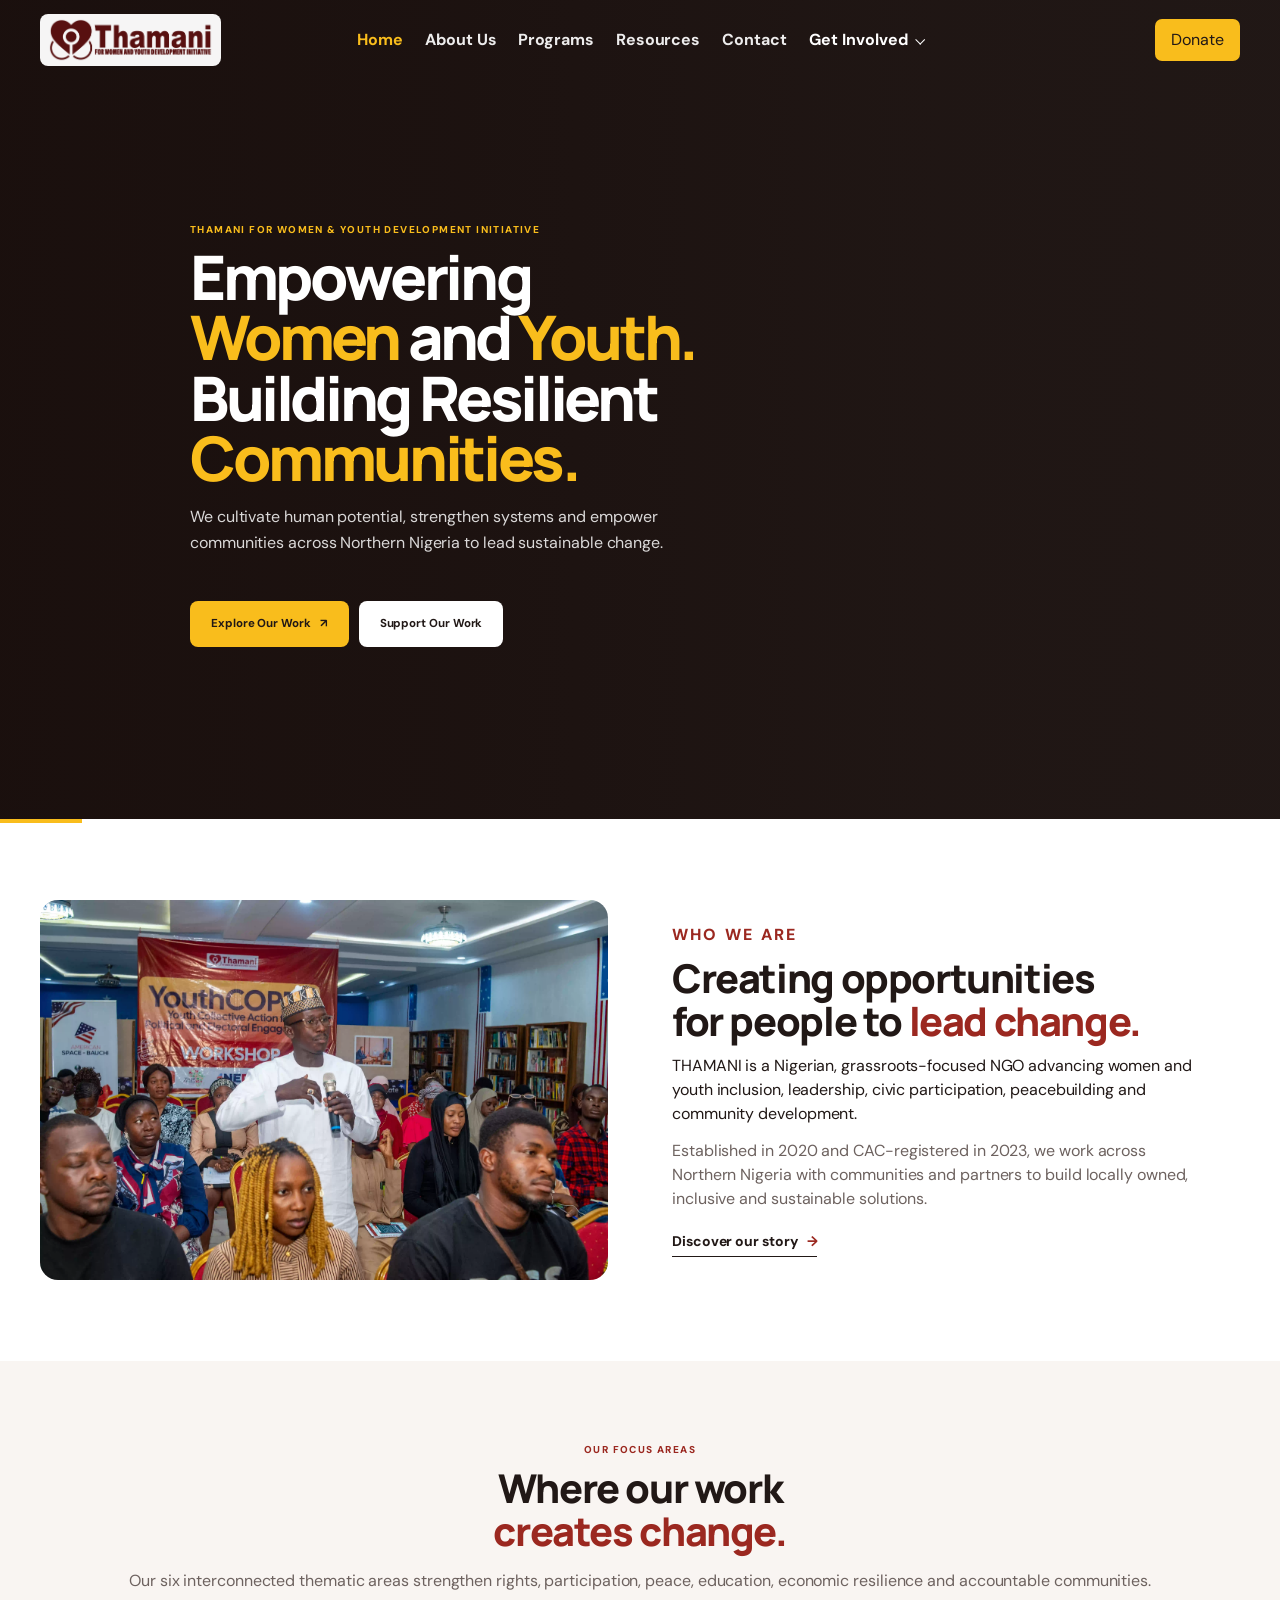
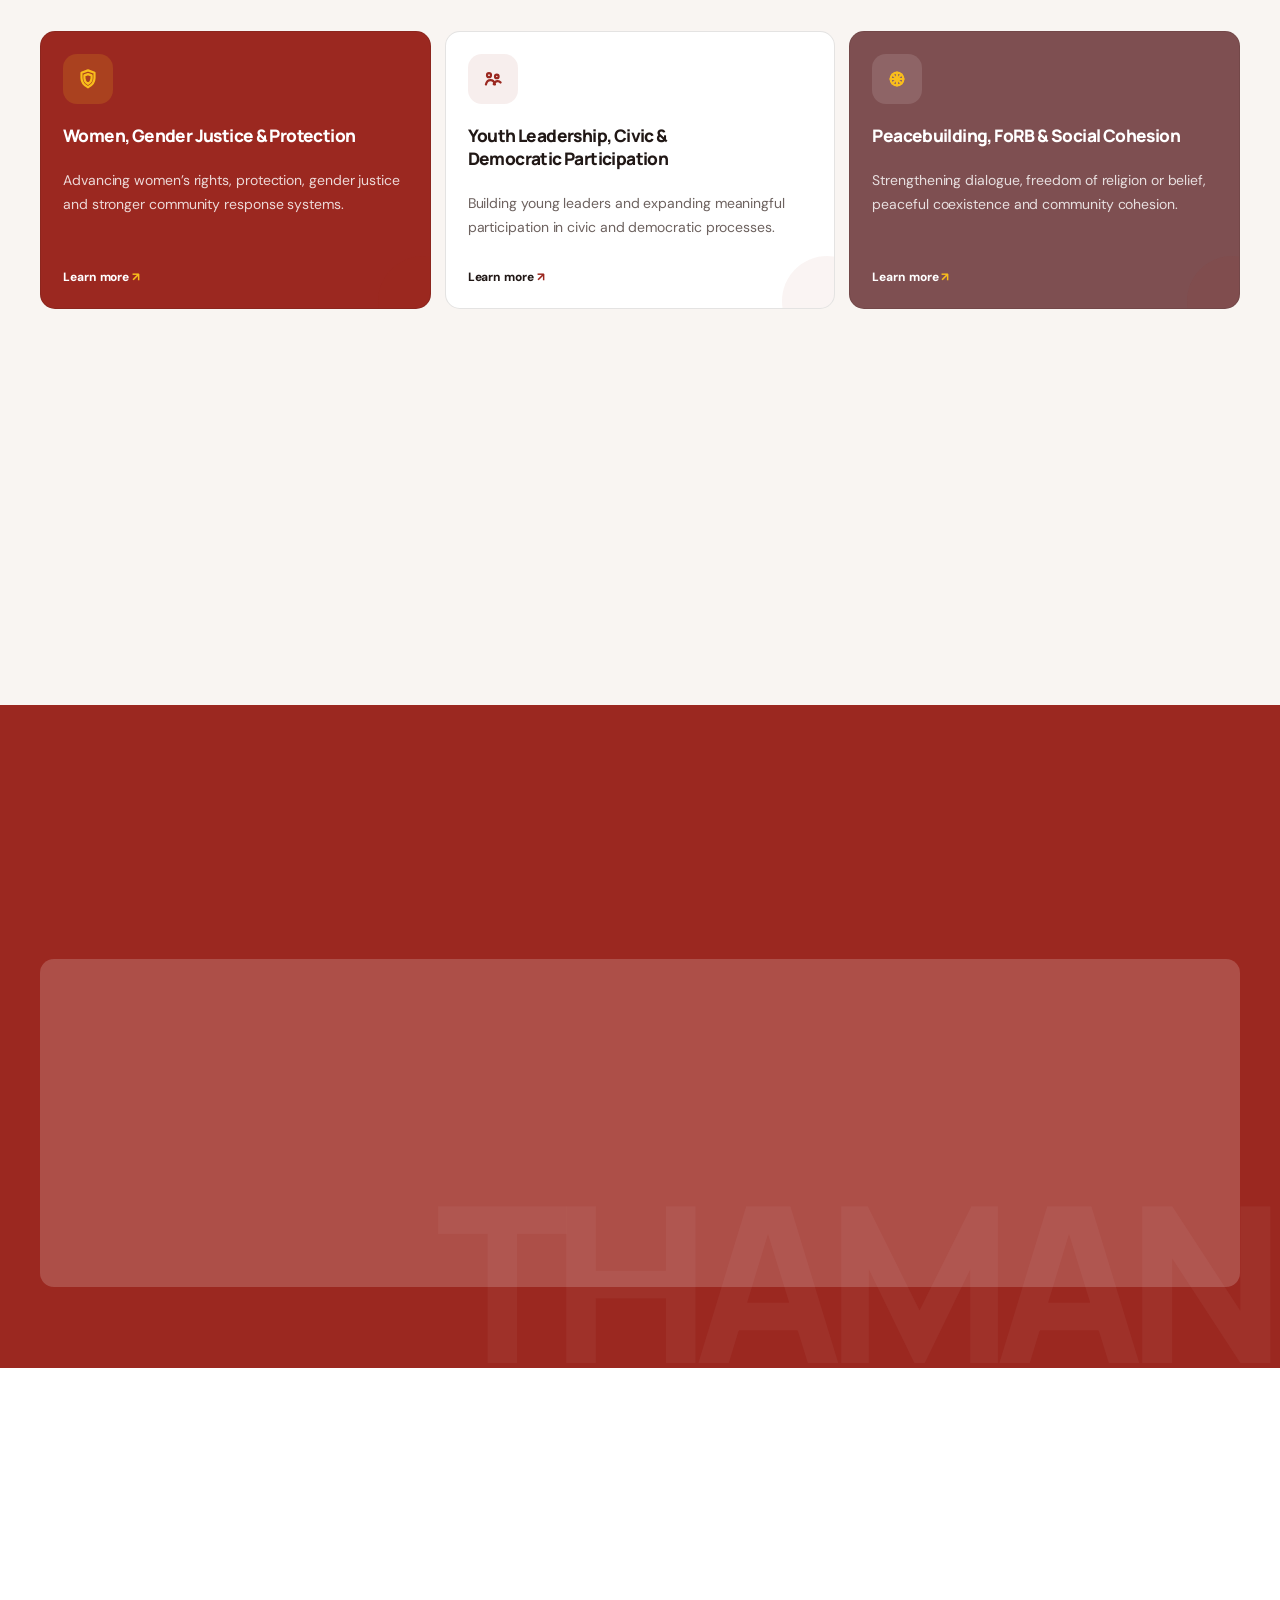
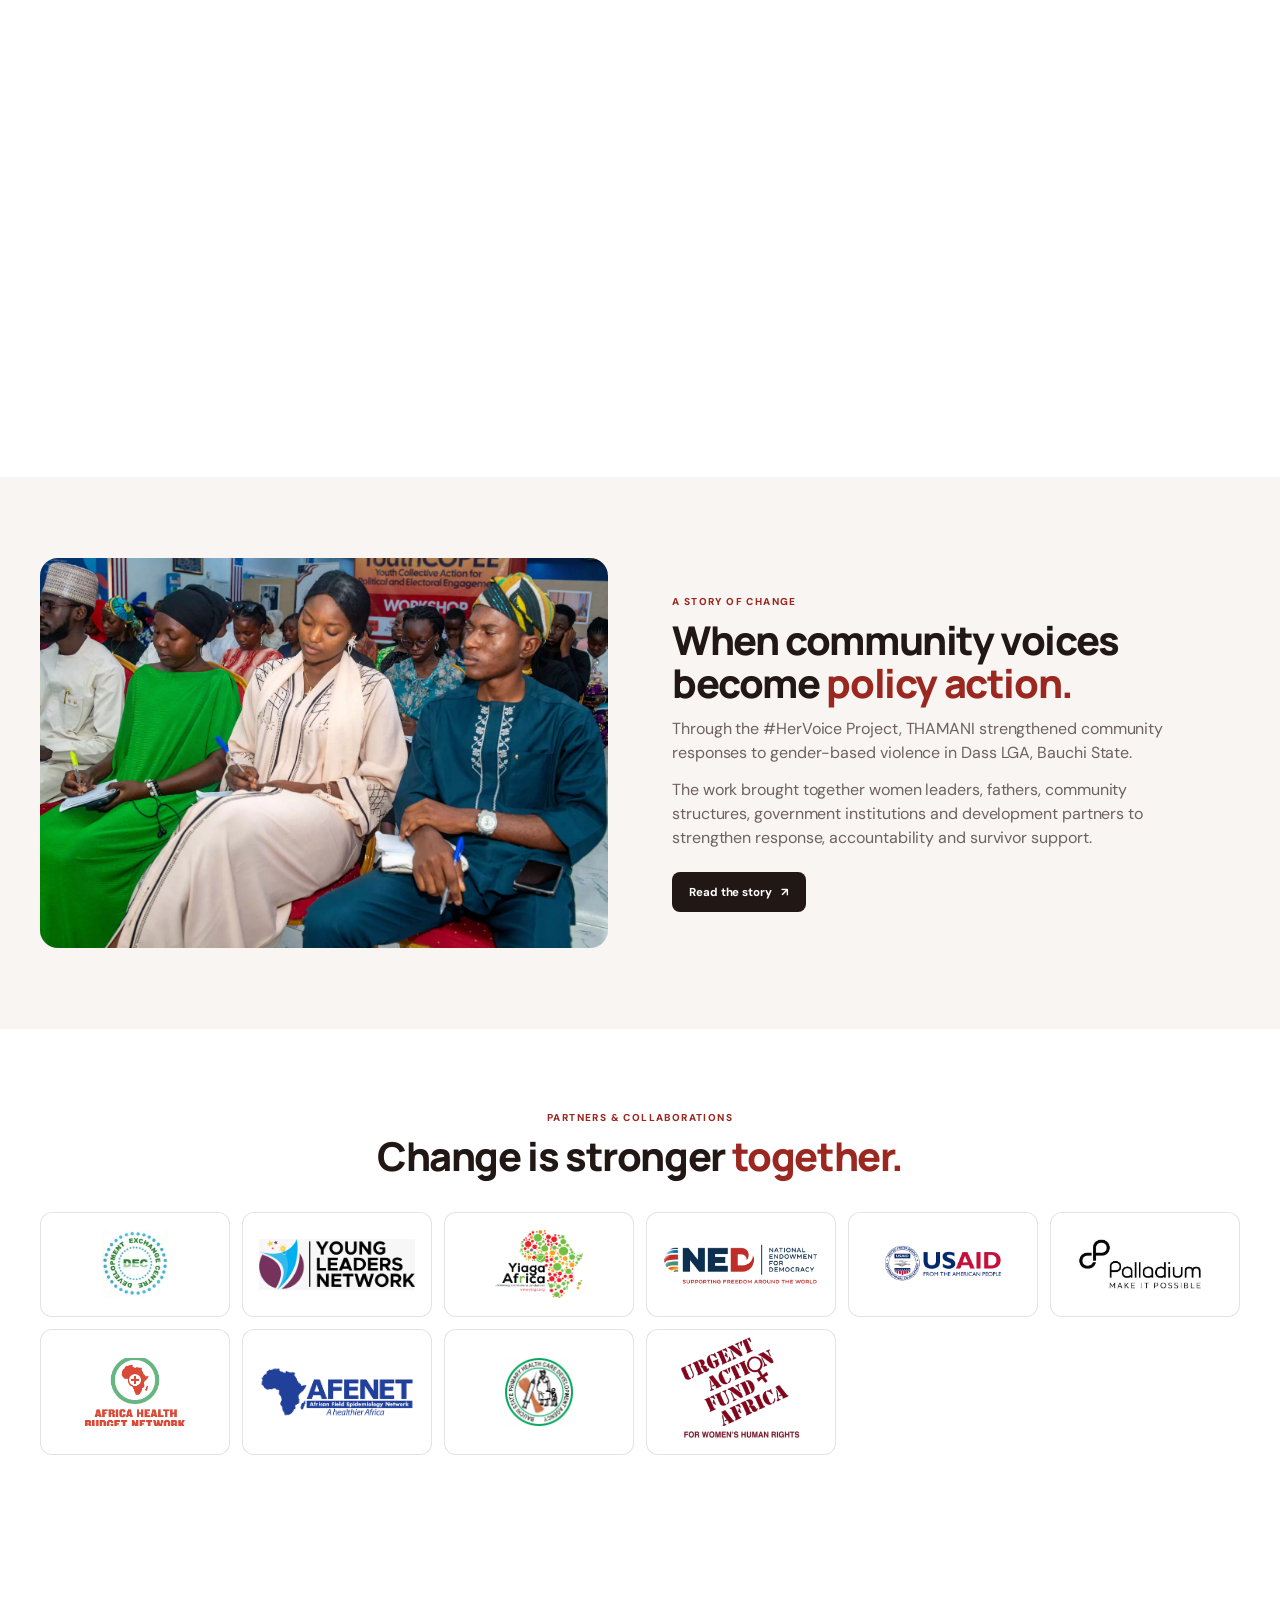
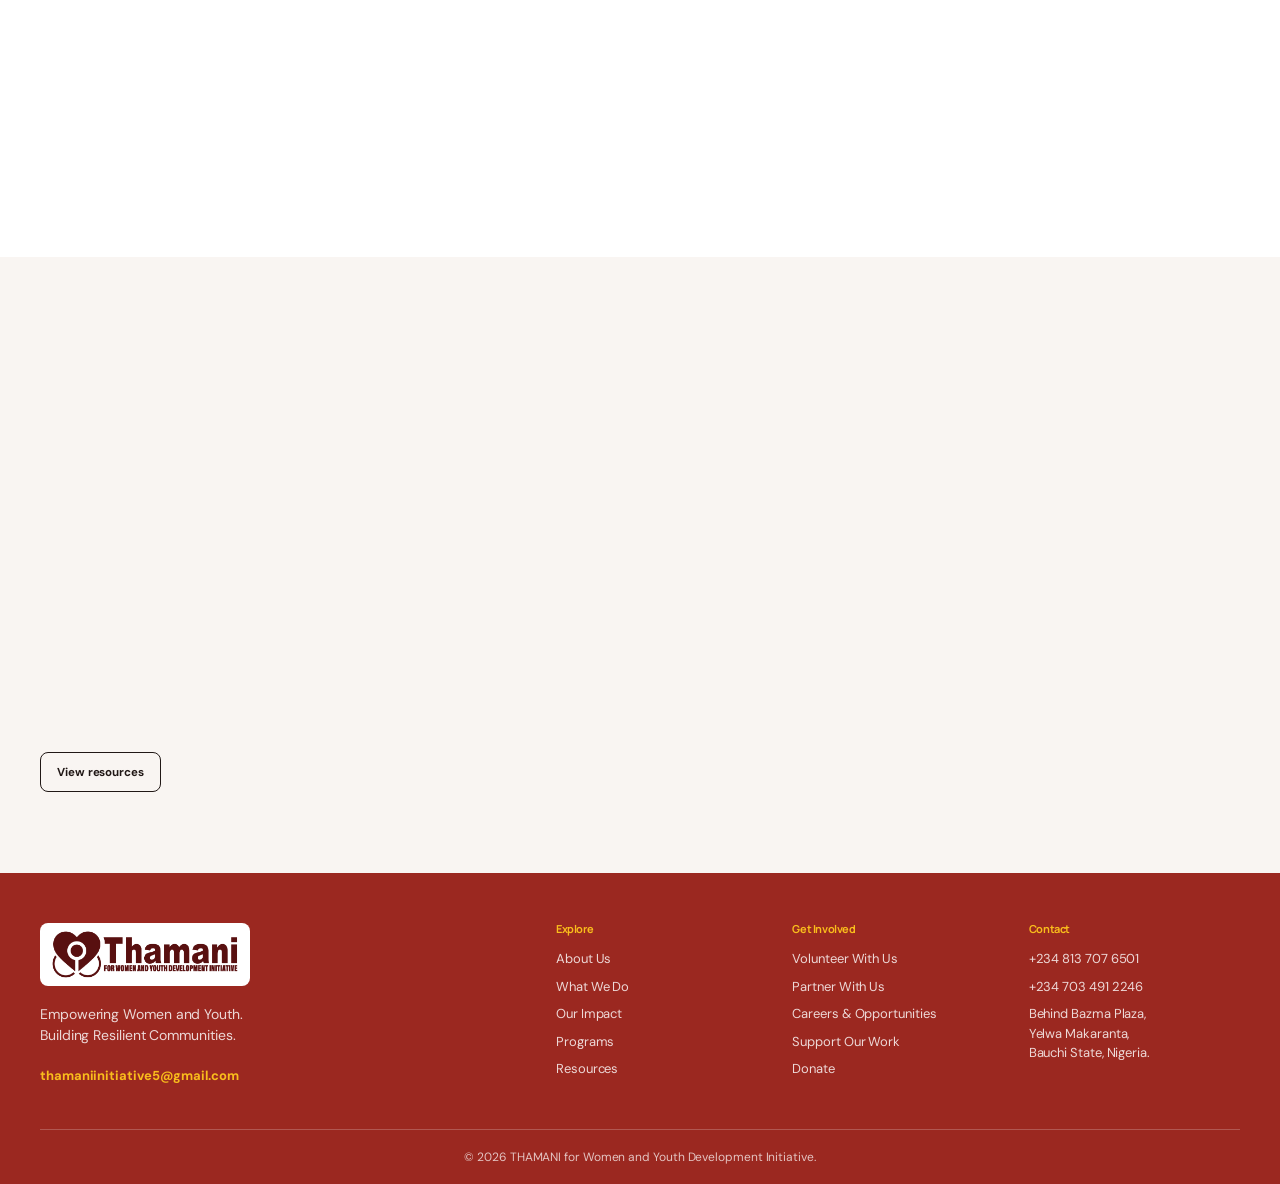
==== commit 5b169d95: "final commit for deployment" ====
--- a/index.html
+++ b/index.html
@@ -366,7 +366,7 @@
             <article class="programme-card programme-three reveal" tabindex="0">
               <div class="programme-content">
                 <span class="tag">EDUCATION</span>
-                <h3>SCALE</h3>
+                <h3>USAID-Palladium SCALE project</h3>
                 <p>
                   Supporting safe, inclusive and violence free learning
                   environments through civic advocacy and local engagement.
@@ -427,46 +427,62 @@
           </div>
           <div class="partner-list partner-logo-grid reveal">
             <div class="partner-logo-card">
-              <img
-                alt="Development Exchange Centre"
-                src="images/partner-dec.jpeg"
-              />
-            </div>
-            <div class="partner-logo-card">
-              <img alt="Young Leaders Network" src="images/partner-yln.jpg" />
-            </div>
-            <div class="partner-logo-card">
-              <img alt="Yiaga Africa" src="images/partner-yiaga-africa.png" />
-            </div>
-            <div class="partner-logo-card">
-              <img
-                alt="National Endowment for Democracy"
-                src="images/partner-ned.jpeg"
-              />
-            </div>
-            <div class="partner-logo-card">
-              <img alt="USAID" src="images/partner-usaid.png" />
-            </div>
-            <div class="partner-logo-card">
-              <img alt="Palladium" src="images/partner-palladium.jpeg" />
-            </div>
-            <div class="partner-logo-card">
+              <a href="https://dexcentre.org/" target="_blank">
+                <img
+                  alt="Development Exchange Centre"
+                  src="images/partner-dec.jpeg"
+                />
+              </a>
+            </div>
+            <div class="partner-logo-card">
+              <a href="https://youngleadersnet.org/" target="_blank">
+                <img alt="Young Leaders Network" src="images/partner-yln.jpg" />
+              </a>
+            </div>
+            <div class="partner-logo-card">
+              <a href="https://yiaga.org/" target="_blank">
+                <img alt="Yiaga Africa" src="images/partner-yiaga-africa.png" />
+              </a>
+            </div>
+            <div class="partner-logo-card">
+              <a href="https://www.ned.org/" target="_blank">
+                <img
+                  alt="National Endowment for Democracy"
+                  src="images/partner-ned.jpeg"
+                />
+              </a>
+            </div>
+            <div class="partner-logo-card">
+              <a href="https://www.usaid.gov/" target="_blank">
+                <img alt="USAID" src="images/partner-usaid.png" />
+              </a>             
+            </div>
+            <div class="partner-logo-card">
+              <a href="https://thepalladiumgroup.com/" target="_blank">
+                <img alt="Palladium" src="images/partner-palladium.jpeg" />
+              </a>  
+            </div>
+            <!-- <div class="partner-logo-card">
               <img
                 alt="USAID and Palladium"
                 src="images/partner-usaid-palladium.png"
               />
-            </div>
-            <div class="partner-logo-card">
-              <img
-                alt="Africa Health Budget Network"
-                src="images/partner-ahbn.png"
-              />
-            </div>
-            <div class="partner-logo-card">
-              <img
+            </div> -->
+            <div class="partner-logo-card">
+              <a href="https://africahbn.info/" target="_blank">
+                <img
+                  alt="Africa Health Budget Network"
+                  src="images/partner-ahbn.png"
+                />
+              </a>
+            </div>
+            <div class="partner-logo-card">
+              <a href="https://afenet.net/" target="_blank">
+                <img
                 alt="African Field Epidemiology Network"
                 src="images/partner-afenet.png"
               />
+              </a>             
             </div>
             <div class="partner-logo-card">
               <img
@@ -475,10 +491,12 @@
               />
             </div>
             <div class="partner-logo-card">
-              <img
+              <a href="https://www.uaf-africa.org/" target="_blank">
+                <img
                 alt="Urgent Action Fund Africa"
                 src="images/partner-uaf-africa.png"
               />
+              </a> 
             </div>
           </div>
         </div>
--- a/style.css
+++ b/style.css
@@ -2548,11 +2548,11 @@
 .resources-hero-bg,.careers-hero-bg{position:absolute;inset:0}
 .resources-hero-bg{
   background:linear-gradient(90deg,rgba(25,14,12,.90),rgba(25,14,12,.60) 52%,rgba(25,14,12,.18)),
-  url("images/ResourcesHero.webp") center/cover no-repeat
+  url("images/Scale.webp") center/cover no-repeat
 }
 .careers-hero-bg{
   background:linear-gradient(90deg,rgba(25,14,12,.90),rgba(25,14,12,.57) 52%,rgba(25,14,12,.16)),
-  url("images/h3.webp") center/cover no-repeat
+  url("images/YouthCare.webp") center/cover no-repeat
 }
 .resources-hero-content,.careers-hero-content{position:relative;z-index:1;padding:100px 0 68px}
 .resources-hero h1,.careers-hero h1{
@@ -2575,7 +2575,7 @@
 .resource-download-grid{display:grid;grid-template-columns:repeat(2,minmax(0,1fr));gap:16px}
 .resource-download-grid-3{grid-template-columns:repeat(3,minmax(0,1fr))}
 .download-card{
-  padding:28px;border-radius:16px;background:#fff;border:1px solid var(--line);
+  min-height:300px;padding:28px;border-radius:16px;background:#fff;border:1px solid var(--line);
   display:flex;flex-direction:column;position:relative;overflow:hidden;
   transition:transform .25s ease,box-shadow .25s ease,border-color .25s ease
 }
@@ -2589,12 +2589,12 @@
 .download-type{color:var(--red);font-size:.625rem;font-weight:800;letter-spacing:.12em}
 .download-card h3{margin:24px 0 12px;font-size:clamp(1.15rem,1.7vw,1.45rem)}
 .download-card p{font-size:.875rem;line-height:1.65}
-/* .download-meta{display:flex;flex-wrap:wrap;gap:7px;margin-top:18px} */
+.download-meta{display:flex;flex-wrap:wrap;gap:7px;margin-top:18px}
 .download-meta span{
   padding:6px 9px;border-radius:100px;background:#fff;border:1px solid var(--line);
   color:var(--red);font-size:.625rem;font-weight:800;letter-spacing:.06em
 }
-.download-card .btn,.download-card .text-link{align-self:flex-start}
+.download-card .btn,.download-card .text-link{margin-top:auto;align-self:flex-start}
 .download-card-accent{background:#F3E3DE!important}
 .download-card-green{background:#EAF3EC!important}
 .download-card-green .download-type{color:#2F7D4A}
@@ -3232,3 +3232,22 @@
     stroke-width: 2.1 !important;
   }
 }
+
+
+/* =========================================================
+   URGENT ACTION FUND AFRICA LOGO — HOME PARTNERS
+   ========================================================= */
+.partner-logo-card img[src$="partner-uaf-africa.png"] {
+  width: 100% !important;
+  height: 92px !important;
+  object-fit: contain !important;
+  transform: scale(1.42);
+  transform-origin: center;
+}
+
+@media (max-width: 650px) {
+  .partner-logo-card img[src$="partner-uaf-africa.png"] {
+    height: 82px !important;
+    transform: scale(1.35);
+  }
+}
